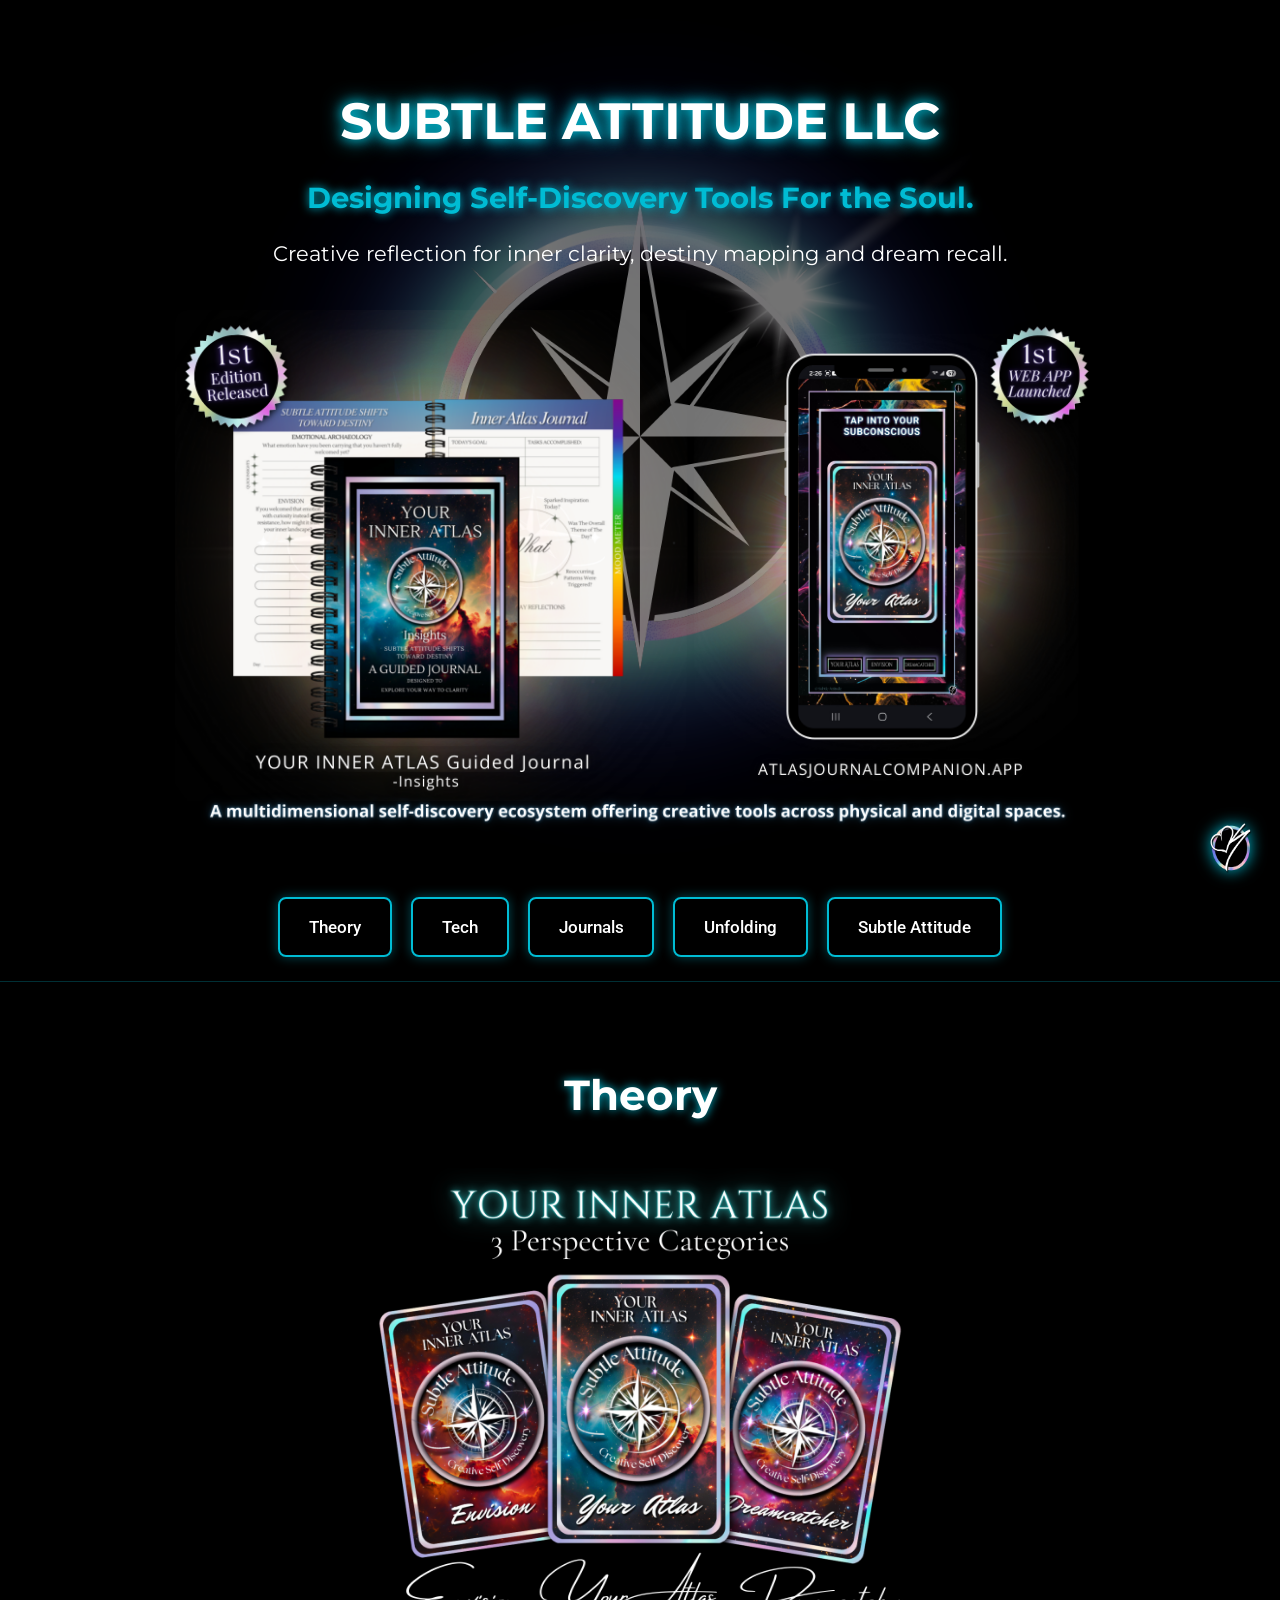
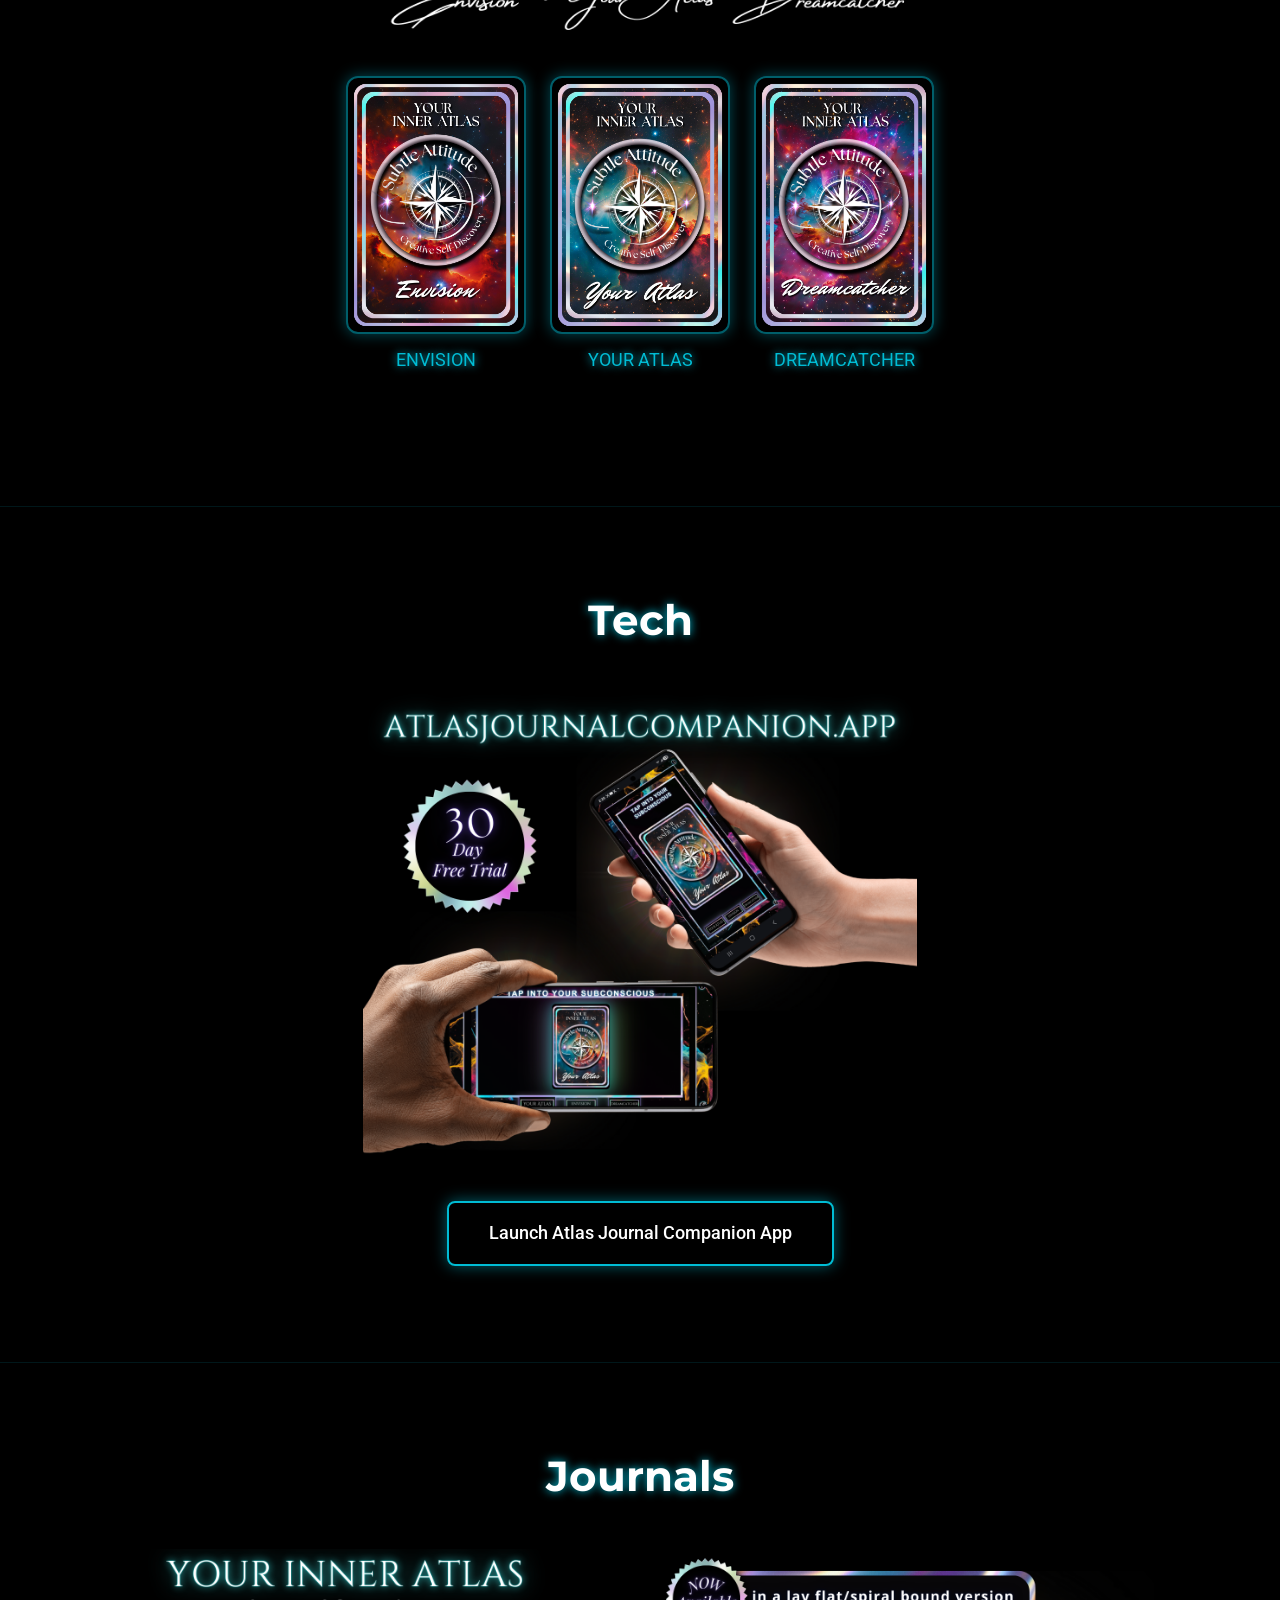
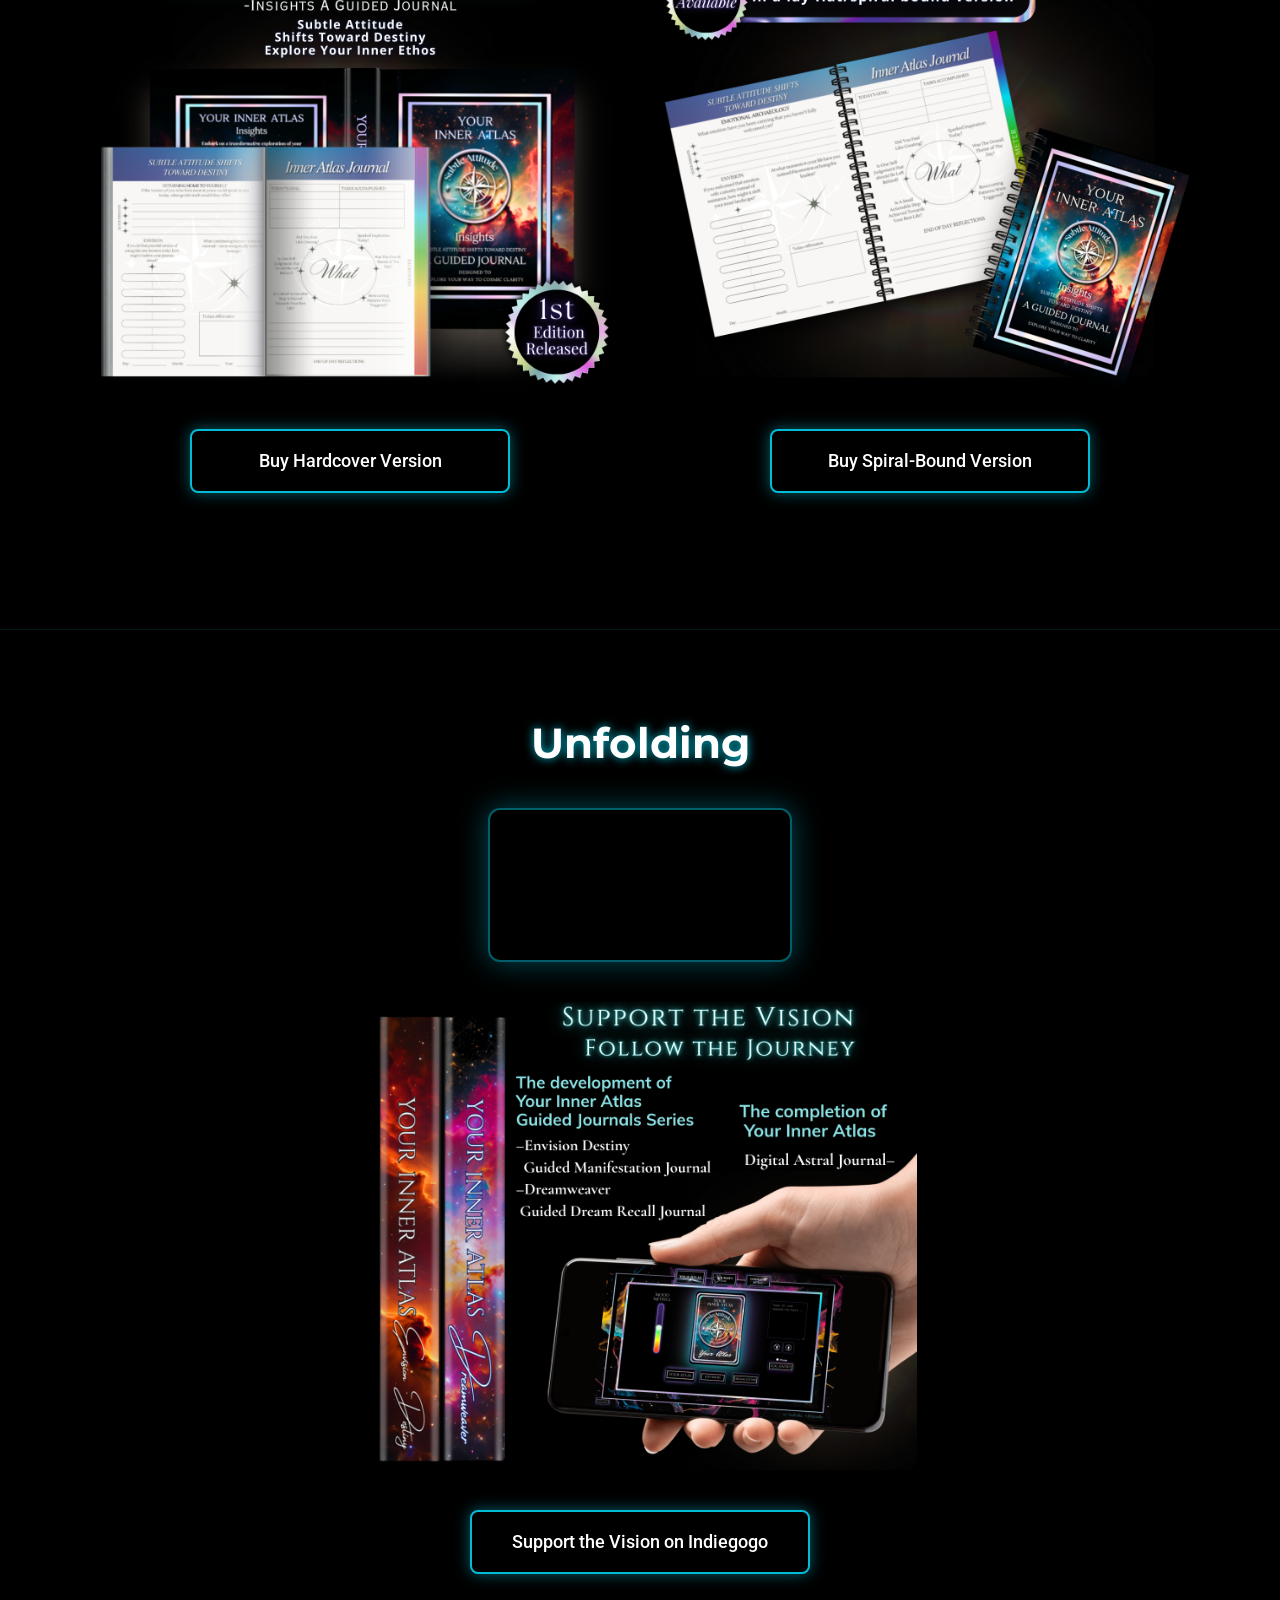
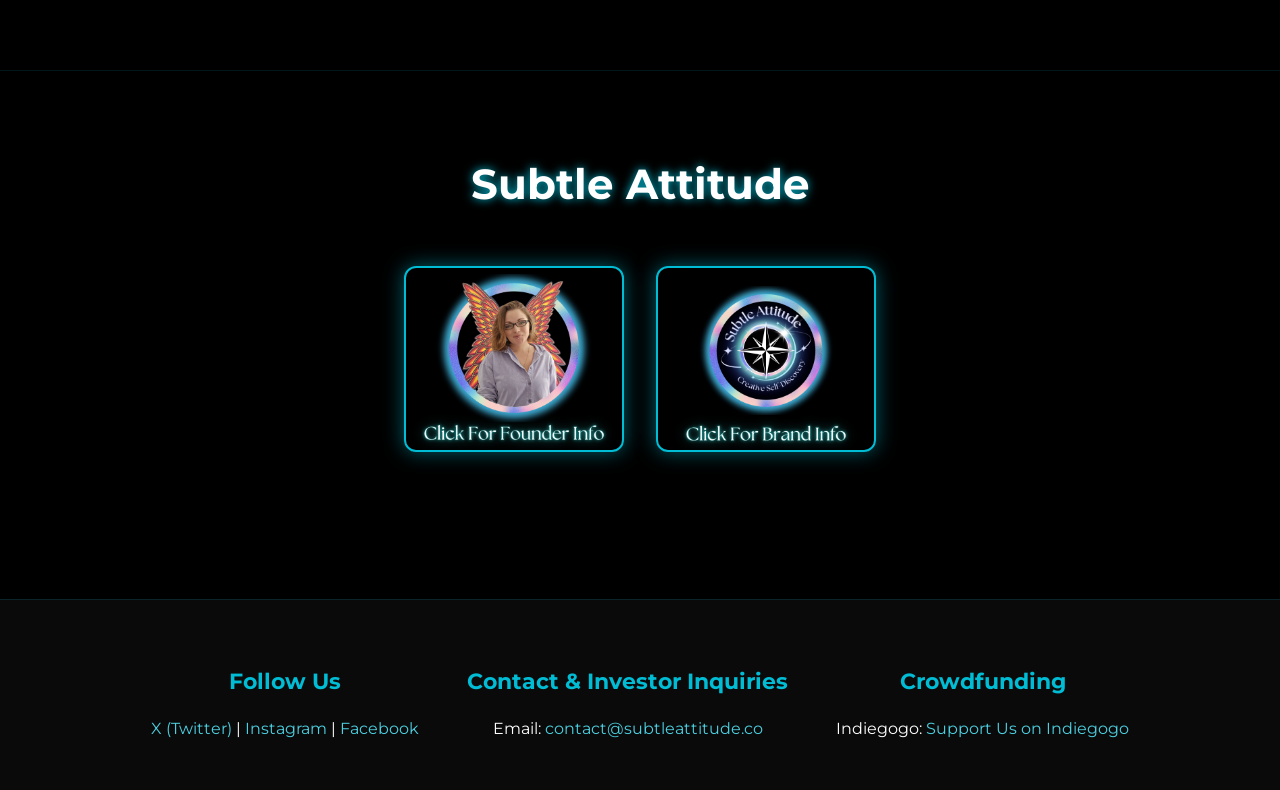
==== index.html @ e9334dbc "minor adjustments" ====
<!DOCTYPE html>
<html lang="en">
<head>
    <meta charset="UTF-8">
    <meta name="viewport" content="width=device-width, initial-scale=1.0">
    <title>Subtle Attitude LLC</title>
    <link rel="stylesheet" href="/styles.css">
    <link rel="icon" href="/images/favicon.png" type="image/png" sizes="32x32">
    <link rel="shortcut icon" href="/images/favicon.png" type="image/png">
    <link href="https://fonts.googleapis.com/css2?family=Montserrat:wght@400;700&family=Roboto:wght@400;500&display=swap" rel="stylesheet">
</head>
<body>

    <!-- Hero Section -->
    <header class="hero">
        <div class="hero-background">
            <img src="/images/1-background-header-logo.png" alt="Subtle Attitude Background Logo" class="background-logo">
        </div>
        <div class="hero-content">
            <h1>SUBTLE ATTITUDE LLC</h1>
            <p class="tagline">Designing Self-Discovery Tools For the Soul.</p>
            <p class="subtext">Creative reflection for inner clarity, destiny mapping and dream recall.</p>
            <img src="/images/1-Subtle-Attitudes-multidimensional-self‑discovery-ecosystem-offering-creative-tools-across-physical-and-digital-spaces.png" 
                 alt="Subtle Attitude Multidimensional Self-Discovery Ecosystem" class="hero-main-image">
        </div>
    </header>

    <!-- Horizontal Navigation Row -->
    <nav class="section-nav">
        <a href="#theory" class="nav-btn">Theory</a>
        <a href="#tech" class="nav-btn">Tech</a>
        <a href="#journals" class="nav-btn">Journals</a>
        <a href="#unfolding" class="nav-btn">Unfolding</a>
        <a href="#subtle-attitude" class="nav-btn">Subtle Attitude</a>
    </nav>

    <!-- Section 1: Theory -->
    <section id="theory" class="section">
        <h2>Theory</h2>
        <img src="/images/2-Three-perspective-categories-your-atlas-envision-dreamcatcher.png" 
             alt="Three Perspective Categories: Your Atlas, Envision, Dreamcatcher" class="section-image">
        <div class="category-buttons">
            <button class="category-btn" data-modal="envision">
                <img src="/images/Envision-Category Theory-Button.png" alt="Envision Category" class="category-thumb">
                <span>ENVISION</span>
            </button>
            <button class="category-btn" data-modal="your-atlas">
                <img src="/images/Your-Atlas-Category Theory-Button-.png" alt="Your Atlas Category" class="category-thumb">
                <span>YOUR ATLAS</span>
            </button>
            <button class="category-btn" data-modal="dreamcatcher">
                <img src="/images/Dreamcatcher-Category Theory-Button-.png" alt="Dreamcatcher Category" class="category-thumb">
                <span>DREAMCATCHER</span>
            </button>
        </div>
    </section>

    <!-- Section 2: Tech -->
    <section id="tech" class="section">
        <h2>Tech</h2>
        <img src="/images/4-atlas-journal-companion-app-30-day-free-trial.png" 
             alt="Atlas Journal Companion App – 30-day free trial" class="section-image">
        <a href="https://atlasjournalcompanion.app" class="section-button" target="_blank">Launch Atlas Journal Companion App</a>
    </section>

    <!-- Section 3: Journals – horizontal layout on desktop -->
    <section id="journals" class="section">
        <h2>Journals</h2>
        <div class="journals-grid">
            <div class="journal-item">
                <img src="/images/5-Your-Inner-Atlas-Insights-Guided-Journal.png" 
                     alt="Your Inner Atlas Insights Guided Journal" class="section-image">
                <a href="https://www.lulu.com/shop/kristin-sundance-borst/your-inner-atlas-guided-journal-insights/hardcover/product-gjp5kdj.html?q=Your+Inner+Atlas+-Insights" 
                   class="section-button" target="_blank">Buy Hardcover Version</a>
            </div>
            <div class="journal-item">
                <img src="/images/6-Your-Inner-Atlas-Insights-Guided-Journal-Spiral-Bound-Version.png" 
                     alt="Your Inner Atlas Insights Guided Journal – Spiral Bound Version" class="section-image">
                <a href="https://www.lulu.com/shop/kristin-sundance-borst/your-inner-atlas-guided-journal-insights/paperback/product-e762g2g.html?q=Your+Inner+Atlas+-Insights" 
                   class="section-button" target="_blank">Buy Spiral-Bound Version</a>
            </div>
        </div>
    </section>

    <!-- Section 4: Unfolding -->
    <section id="unfolding" class="section">
        <h2>Unfolding</h2>
        <div class="video-wrapper">
            <video id="unfolding-video" autoplay muted loop playsinline class="section-video">
                <source src="/images/9-On-The-Horizon-for-Subtle-Attitude-and-Your-Inner-Atlas-self-discovery-tools.mp4" type="video/mp4">
                Your browser does not support the video tag.
            </video>
            <button class="fullscreen-btn" aria-label="Watch video in fullscreen">Watch Fullscreen →</button>
        </div>
        <img src="/images/Support-the-vision-on-indiegogo.png" 
             alt="Support the vision on Indiegogo" class="section-image support-image">
        <a href="https://www.indiegogo.com/en/projects/krissy/subtle_attitude" 
           class="section-button" target="_blank">Support the Vision on Indiegogo</a>
    </section>

    <!-- Section 5: Subtle Attitude -->
    <section id="subtle-attitude" class="section">
        <h2>Subtle Attitude</h2>
        <div class="brand-buttons">
            <button class="brand-btn" data-modal="founder">
                <img src="/images/Click-for-founder-info-button.png" alt="Click for Founder Info" class="brand-thumb">
            </button>
            <button class="brand-btn" data-modal="brand">
                <img src="/images/Click For Brand Info Button.png" alt="Click for Brand Info" class="brand-thumb">
            </button>
        </div>
    </section>

    <!-- Footer -->
    <footer class="footer">
        <div class="footer-content">
            <div class="social-links">
                <h3>Follow Us</h3>
                <a href="https://x.com/SbtleAttitudeCO">X (Twitter)</a> | 
                <a href="https://www.instagram.com/subtleattitude.co/">Instagram</a> | 
                <a href="https://www.facebook.com/subtleattitude.co">Facebook</a>
            </div>
            <div class="contact">
                <h3>Contact & Investor Inquiries</h3>
                <p>Email: <a href="mailto:contact@subtleattitude.co">contact@subtleattitude.co</a></p>
            </div>
            <div class="crowdfunding">
                <h3>Crowdfunding</h3>
                <p>Indiegogo: <a href="https://www.indiegogo.com/en/projects/krissy/subtle_attitude" target="_blank">Support Us on Indiegogo</a></p>
            </div>
        </div>
    </footer>

    <!-- Artist Signature Button -->
    <button id="artist-signature-btn" class="info-btn" aria-label="Open artist memo">
        <img src="/images/artist-signature-button.png" alt="Artist Memo" />
    </button>

    <script src="/script.js"></script>
</body>
</html>
---- styles.css ----
/* Reset & Base */
* {
    margin: 0;
    padding: 0;
    box-sizing: border-box;
}

body {
    font-family: 'Montserrat', sans-serif;
    background-color: #000;
    color: #fff;
    line-height: 1.6;
}

/* Hero */
.hero {
    position: relative;
    text-align: center;
    padding: 80px 20px 40px;
    min-height: 80vh;
    overflow: hidden;
}

.hero-background {
    position: absolute;
    inset: 0;
    z-index: 1;
    pointer-events: none;
}

.background-logo {
    width: 100%;
    height: 100%;
    object-fit: contain;
    opacity: 0.45;
}

.hero-content {
    position: relative;
    z-index: 2;
}

.hero h1 {
    font-size: 3.2rem;
    font-weight: 700;
    margin-bottom: 0.8rem;
    text-shadow: 0 0 12px #00bcd4, 0 0 20px #00bcd4;
}

.tagline {
    font-size: 1.8rem;
    font-weight: 700;
    color: #00bcd4;
    margin-bottom: 1rem;
    text-shadow: 0 0 10px #00bcd4;
}

.subtext {
    font-size: 1.3rem;
    max-width: 800px;
    margin: 0 auto 2.5rem;
}

.hero-main-image {
    max-width: 75%;
    height: auto;
    display: block;
    margin: 2rem auto 0;
    border-radius: 12px;
}

/* Navigation Row */
.section-nav {
    display: flex;
    justify-content: center;
    flex-wrap: wrap;
    gap: 1.2rem;
    padding: 1.5rem 1rem;
    background: rgba(0, 0, 0, 0.8);
    border-bottom: 1px solid rgba(0, 188, 212, 0.25);
    position: sticky;
    top: 0;
    z-index: 50;
}

.nav-btn {
    padding: 0.9rem 1.8rem;
    background: rgba(0, 0, 0, 0.6);
    color: #fff;
    font-family: 'Roboto', sans-serif;
    font-size: 1.05rem;
    font-weight: 500;
    text-decoration: none;
    border: 2px solid #00bcd4;
    border-radius: 8px;
    box-shadow: 0 0 12px rgba(0, 188, 212, 0.4);
    transition: all 0.3s ease;
}

.nav-btn:hover {
    background: rgba(0, 188, 212, 0.15);
    box-shadow: 0 0 25px rgba(0, 188, 212, 0.7);
    transform: translateY(-2px);
}

/* Sections */
.section {
    padding: 5rem 1.5rem 6rem;
    text-align: center;
    background: #000;
}

.section + .section {
    border-top: 1px solid rgba(0, 188, 212, 0.12);
}

.section h2 {
    font-size: 2.6rem;
    font-weight: 700;
    margin-bottom: 2rem;
    text-shadow: 0 0 10px #00bcd4;
}

/* Section images: 45% on desktop, full width on mobile */
.section-image,
.support-image {
    max-width: 45%;
    width: 100%;
    height: auto;
    display: block;
    margin: 2.5rem auto;
    border-radius: 12px;
    box-shadow: 0 8px 32px rgba(0,0,0,0.7);
}

/* Video */
.section-video {
    max-width: 85%;
    height: auto;
    display: block;
    margin: 2rem auto;
    border-radius: 12px;
    border: 2px solid rgba(0, 188, 212, 0.5);
    box-shadow: 0 0 30px rgba(0, 188, 212, 0.4);
}

/* Video Wrapper + Fullscreen Button */
.video-wrapper {
    position: relative;
    max-width: 100%;
    margin: 2rem auto;
}

.fullscreen-btn {
    display: none;
    position: absolute;
    bottom: 1rem;
    left: 50%;
    transform: translateX(-50%);
    padding: 0.8rem 1.6rem;
    background: rgba(0, 0, 0, 0.7);
    color: #00bcd4;
    border: 2px solid #00bcd4;
    border-radius: 8px;
    font-family: 'Roboto', sans-serif;
    font-size: 1rem;
    font-weight: 500;
    cursor: pointer;
    box-shadow: 0 0 15px rgba(0, 188, 212, 0.5);
    transition: all 0.3s ease;
    z-index: 10;
}

.fullscreen-btn:hover {
    background: rgba(0, 188, 212, 0.2);
    box-shadow: 0 0 25px rgba(0, 188, 212, 0.8);
}

/* Category Buttons in Theory */
.category-buttons {
    display: flex;
    flex-wrap: wrap;
    justify-content: center;
    gap: 1.5rem;
    margin: 2.5rem 0;
}

.category-btn {
    background: none;
    border: none;
    cursor: pointer;
    text-align: center;
    transition: transform 0.3s ease;
    max-width: 220px;
}

.category-btn:hover {
    transform: scale(1.08);
}

.category-thumb {
    width: 100%;
    max-width: 180px;
    height: auto;
    background: transparent;
    border-radius: 12px;
    border: 2px solid rgba(0, 188, 212, 0.5);
    box-shadow: 0 0 15px rgba(0, 188, 212, 0.4);
    transition: all 0.3s ease;
}

.category-btn span {
    display: block;
    margin-top: 0.8rem;
    font-family: 'Roboto', sans-serif;
    font-size: 1.1rem;
    color: #00bcd4;
    text-shadow: 0 0 8px #00bcd4;
}

/* Brand Buttons in Subtle Attitude */
.brand-buttons {
    display: flex;
    flex-wrap: wrap;
    justify-content: center;
    gap: 2rem;
    margin: 3rem 0;
}

.brand-btn {
    background: none;
    border: none;
    cursor: pointer;
    transition: transform 0.3s ease;
    max-width: 280px;
}

.brand-btn:hover {
    transform: scale(1.06);
}

.brand-thumb {
    width: 100%;
    max-width: 220px;
    height: auto;
    background: transparent;
    border-radius: 12px;
    border: 2px solid #00bcd4;
    box-shadow: 0 0 20px rgba(0, 188, 212, 0.5);
}

/* Journals Grid – horizontal on desktop, stacked on mobile */
.journals-grid {
    display: flex;
    flex-wrap: wrap;
    justify-content: center;
    gap: 2.5rem;
    margin: 2.5rem auto;
    max-width: 1200px;
}

.journal-item {
    display: flex;
    flex-direction: column;
    align-items: center;
    flex: 1;
    min-width: 300px;
    max-width: 45%;
}

.journal-item .section-image {
    max-width: 100%;
    height: auto;
    margin: 0 0 1.5rem 0;
}

.journal-item .section-button {
    margin: 0;
    width: 100%;
    max-width: 320px;
}

/* Section Buttons */
.section-button {
    display: inline-block;
    padding: 1rem 2.5rem;
    background: rgba(0, 0, 0, 0.7);
    color: #fff;
    font-family: 'Roboto', sans-serif;
    font-size: 1.1rem;
    font-weight: 500;
    text-decoration: none;
    border: 2px solid #00bcd4;
    border-radius: 8px;
    box-shadow: 0 0 15px rgba(0, 188, 212, 0.5);
    transition: all 0.3s ease;
}

.section-button:hover {
    background: rgba(0, 188, 212, 0.18);
    box-shadow: 0 0 30px rgba(0, 188, 212, 0.8);
    transform: translateY(-3px);
}

/* Modal Styling */
.info-modal,
.category-modal,
.brand-modal {
    position: fixed;
    inset: 0;
    background: rgba(0, 0, 0, 0.85);
    display: flex;
    justify-content: center;
    align-items: center;
    z-index: 9999 !important;
    visibility: visible;
    opacity: 1;
}

.modal-content {
    background: linear-gradient(135deg, rgba(0, 0, 0, 0.92), rgba(5, 25, 35, 0.92));
    color: #ffffff;
    padding: 2.5rem;
    border-radius: 16px;
    border: 2px solid #00bcd4;
    box-shadow: 0 0 40px rgba(0, 188, 212, 0.7), inset 0 0 25px rgba(0, 188, 212, 0.25);
    max-width: 90%;
    max-height: 85vh;
    overflow-y: auto;
    text-align: center;
    font-family: 'Montserrat', sans-serif;
    animation: holographic-glow 10s infinite alternate;
}

.modal-content h2 {
    font-size: 2.2rem;
    margin-bottom: 1.5rem;
    color: #00bcd4;
    text-shadow: 0 0 15px #00bcd4;
}

.modal-content p {
    font-size: 1.15rem;
    line-height: 1.7;
    margin: 1.2rem 0;
    text-shadow: 0 0 6px rgba(0, 188, 212, 0.4);
}

.modal-content ul {
    list-style: none;
    padding: 0;
    margin: 1.5rem 0;
    text-align: left;
    max-width: 600px;
    margin-left: auto;
    margin-right: auto;
}

.modal-content li {
    margin: 0.8rem 0;
    font-size: 1.1rem;
}

.modal-content strong {
    color: #4dd0e1;
}

.close-modal-btn {
    margin-top: 2rem;
    padding: 0.9rem 2.2rem;
    background: rgba(0, 0, 0, 0.7);
    color: #fff;
    border: 2px solid #00bcd4;
    border-radius: 8px;
    font-family: 'Roboto', sans-serif;
    font-size: 1.1rem;
    cursor: pointer;
    box-shadow: 0 0 15px rgba(0, 188, 212, 0.5);
    transition: all 0.3s ease;
}

.close-modal-btn:hover {
    background: rgba(0, 188, 212, 0.2);
    box-shadow: 0 0 30px rgba(0, 188, 212, 0.8);
    transform: translateY(-2px);
}

/* Holographic glow animation */
@keyframes holographic-glow {
    0%   { box-shadow: 0 0 20px rgba(0, 188, 212, 0.4); }
    50%  { box-shadow: 0 0 45px rgba(77, 208, 225, 0.7); }
    100% { box-shadow: 0 0 20px rgba(0, 188, 212, 0.4); }
}

/* Footer */
.footer {
    background: #0a0a0a;
    padding: 4rem 1.5rem 3rem;
    text-align: center;
    border-top: 1px solid rgba(0, 188, 212, 0.15);
}

.footer-content {
    display: flex;
    flex-wrap: wrap;
    justify-content: center;
    gap: 3rem;
    max-width: 1200px;
    margin: 0 auto;
}

.footer-content h3 {
    font-size: 1.4rem;
    margin-bottom: 1rem;
    color: #00bcd4;
}

.footer-content a {
    color: #4dd0e1;
    text-decoration: none;
}

.footer-content a:hover {
    text-decoration: underline;
}

/* Artist Signature Button */
.info-btn {
    position: fixed;
    bottom: 1.5rem;
    right: 1.5rem;
    background: none;
    border: none;
    cursor: pointer;
    z-index: 100;
}

.info-btn img {
    width: 50px;
    height: 50px;
    filter: drop-shadow(0 0 8px #00bcd4);
    transition: filter 0.3s;
}

.info-btn:hover img {
    filter: drop-shadow(0 0 15px #00bcd4);
}

/* Responsive */
@media (max-width: 768px) {
    .hero { padding: 60px 15px 40px; }
    .hero h1 { font-size: 2.4rem; }
    .tagline { font-size: 1.5rem; }
    .subtext { font-size: 1.1rem; }
    .hero-main-image { max-width: 95%; }

    .section-nav {
        gap: 0.8rem;
        padding: 1rem 0.8rem;
        flex-wrap: wrap;
    }
    .nav-btn {
        padding: 0.8rem 1.4rem;
        font-size: 0.95rem;
    }

    .section {
        padding: 4rem 1rem 5rem;
    }
    .section h2 { font-size: 2.2rem; }

    .section-image,
    .support-image {
        max-width: 100%;
    }

    .video-wrapper {
        margin: 1.5rem auto;
    }

    .fullscreen-btn {
        display: block;
    }

    .category-buttons {
        flex-direction: row;
        gap: 1rem;
        flex-wrap: wrap;
    }
    .category-btn {
        max-width: 120px;
    }
    .category-thumb {
        max-width: 120px;
    }

    .brand-buttons {
        flex-direction: row;
        gap: 1.5rem;
    }
    .brand-thumb {
        max-width: 180px;
    }

    .journals-grid {
        flex-direction: column;
        gap: 3.5rem;
        align-items: center;
    }

    .journal-item {
        max-width: 90%;
        min-width: unset;
    }

    .journal-item .section-button {
        width: 100%;
        max-width: none;
    }

    .modal-content {
        padding: 1.8rem;
        font-size: 1rem;
    }

    .section-button {
        padding: 0.9rem 2rem;
        font-size: 1rem;
        width: 100%;
        max-width: 320px;
    }
}
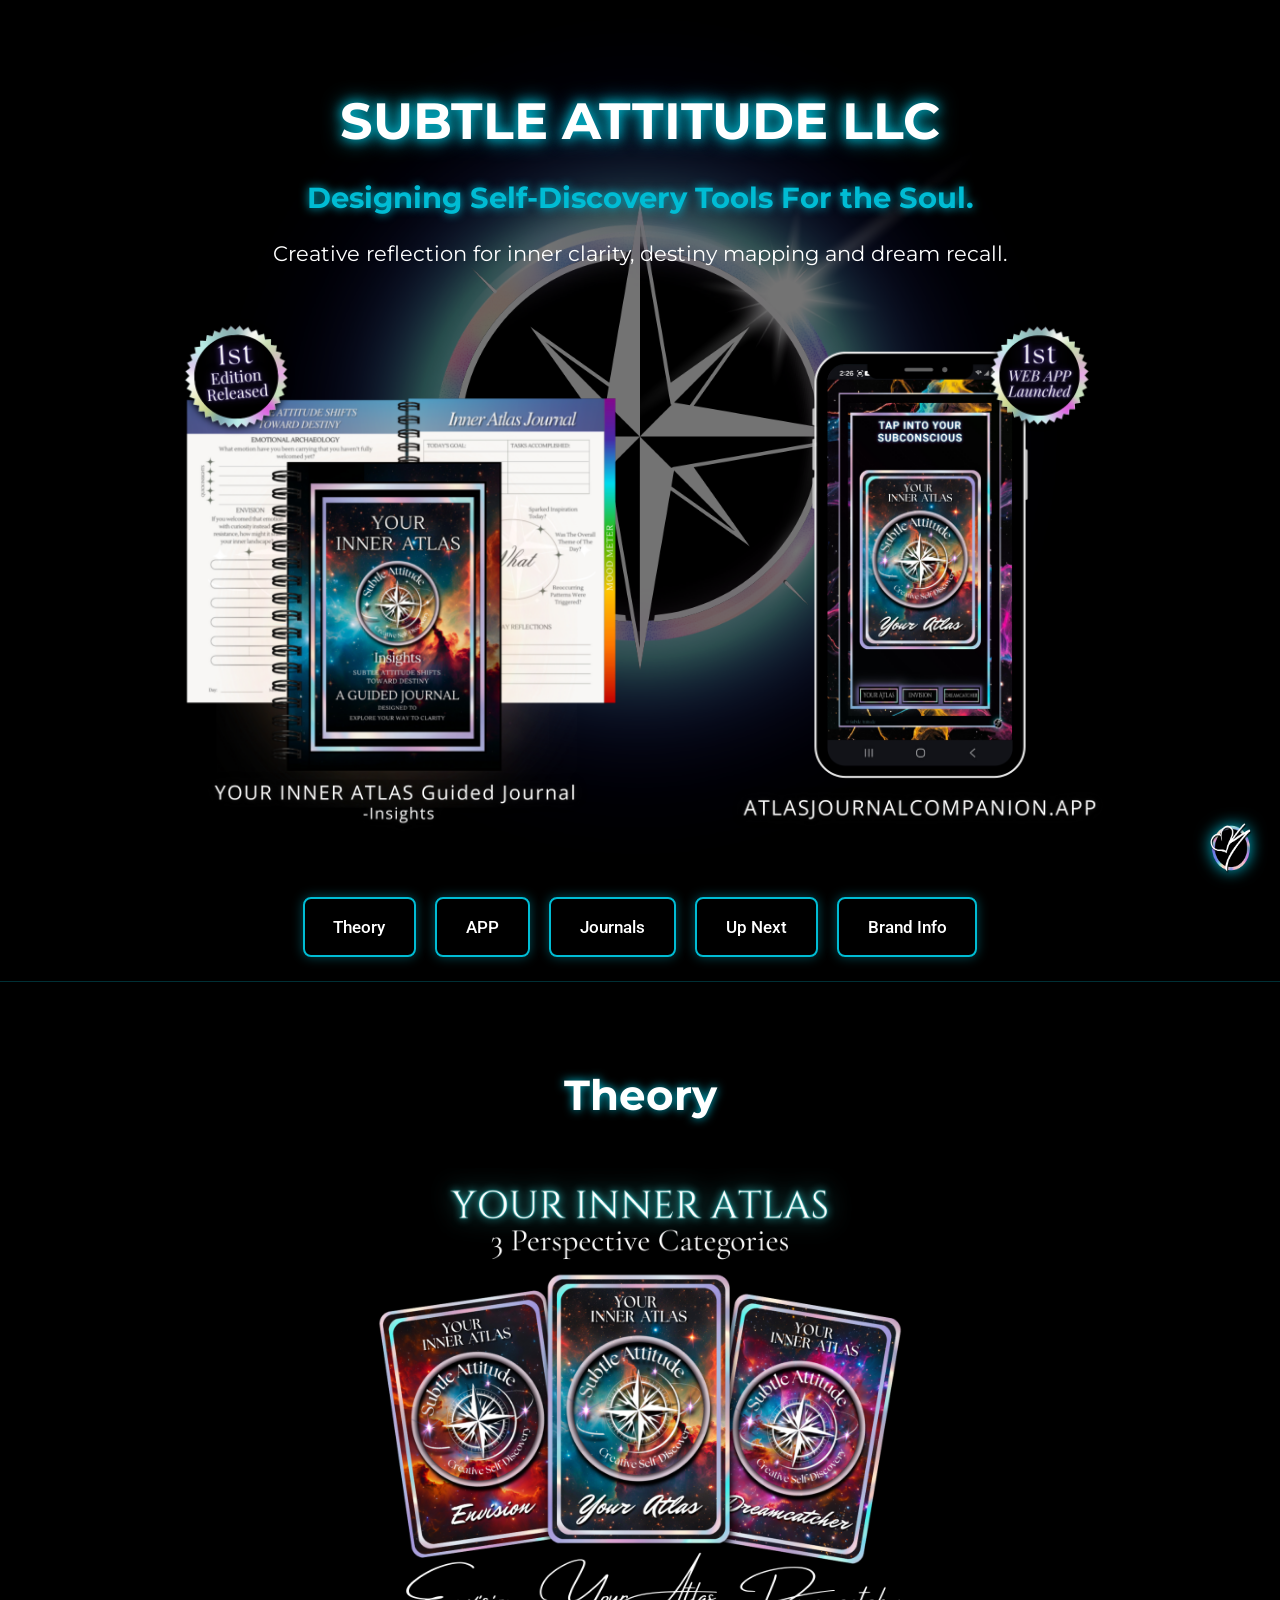
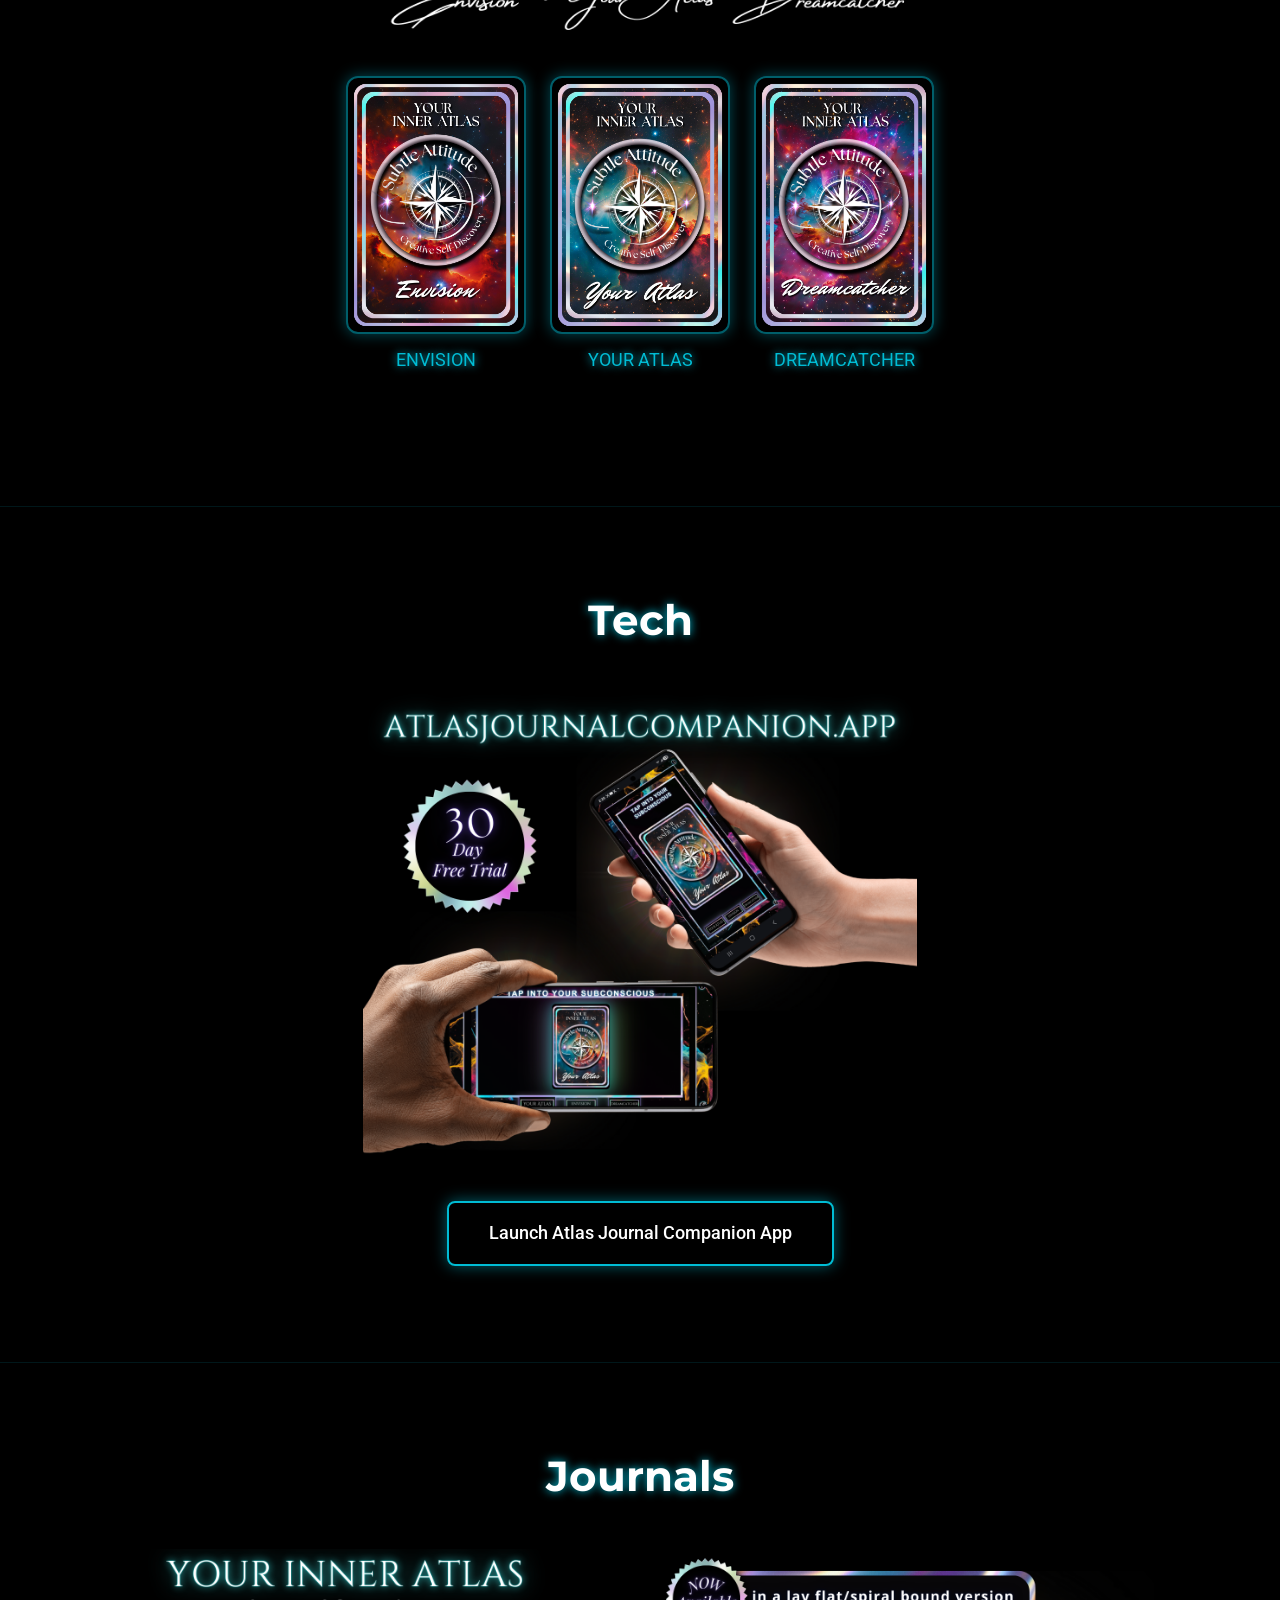
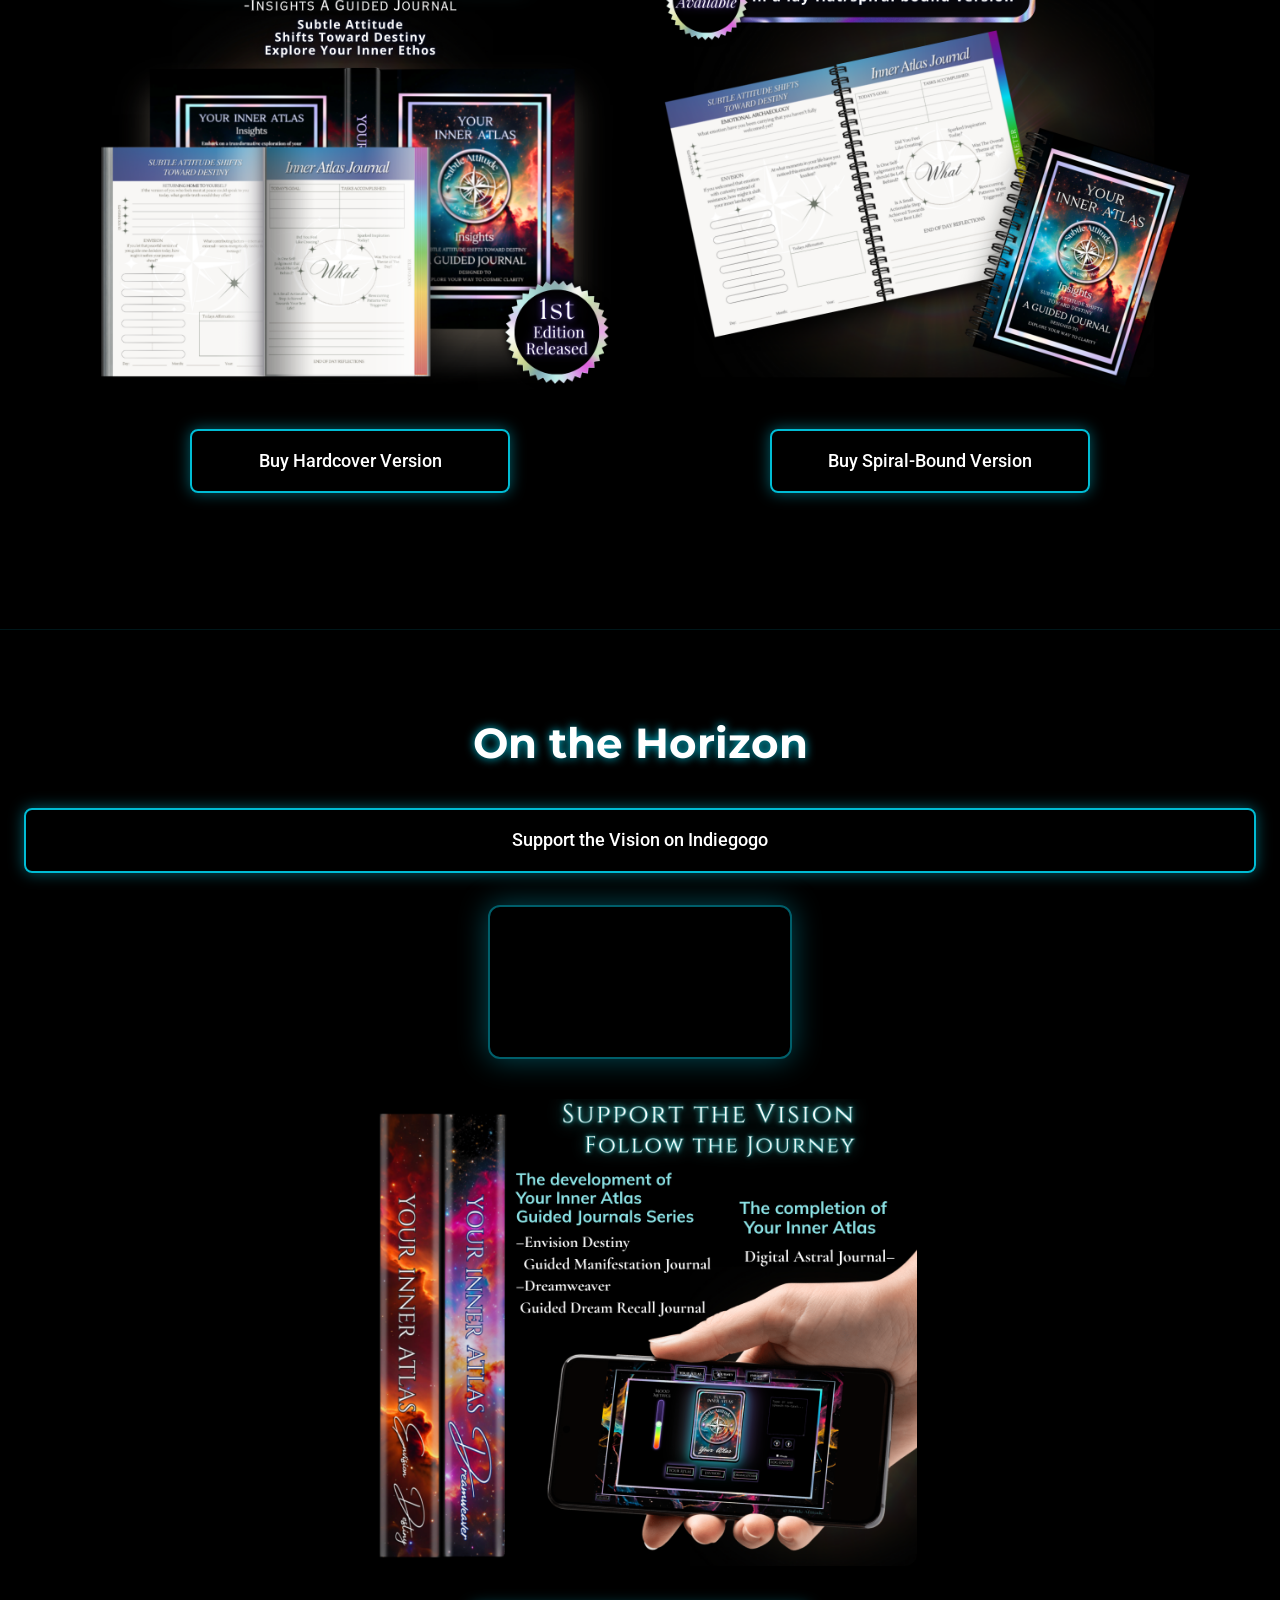
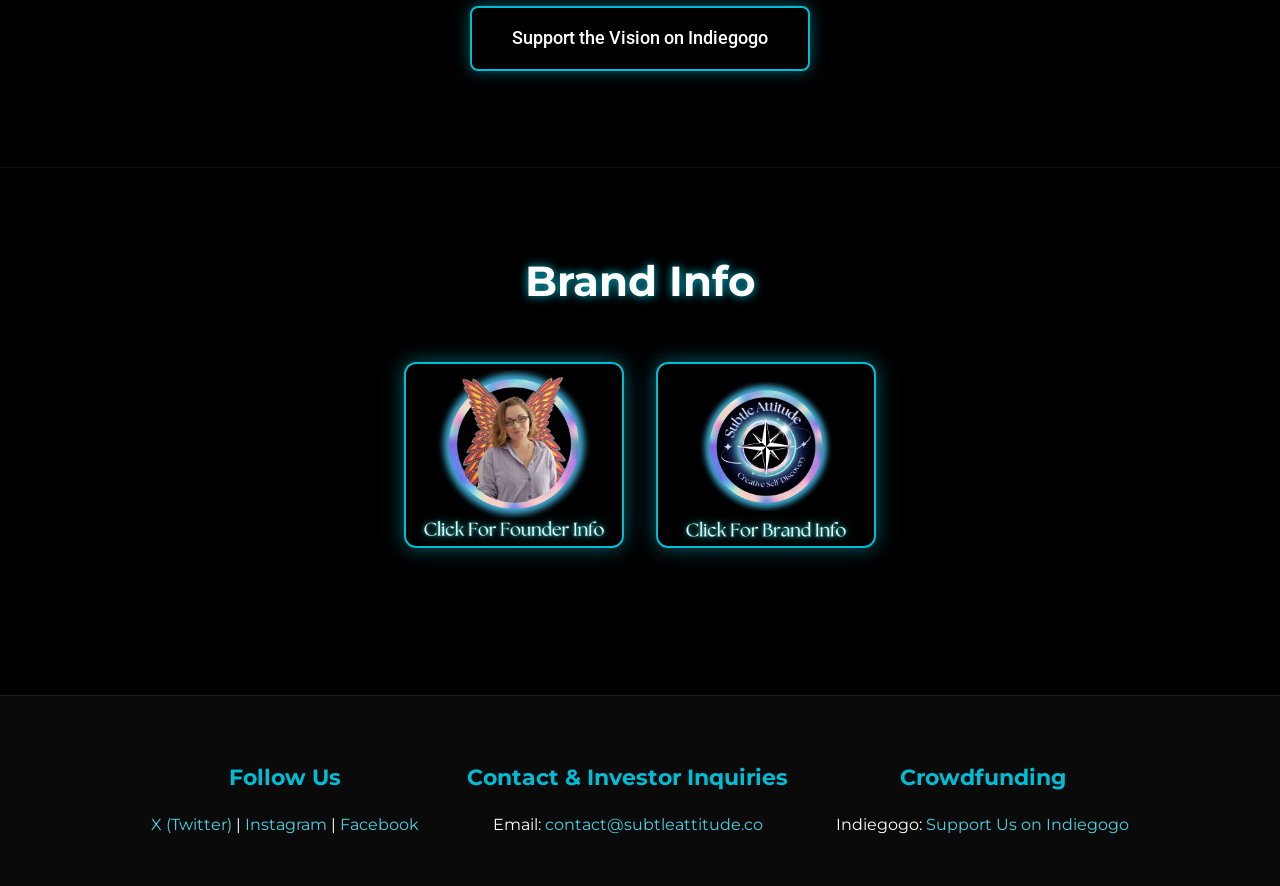
==== commit 5f47696a: "Rename nav buttons (Tech→APP, Unfolding→Up Next, Subtle Attitude→Brand Info); update Up Next section" ====
--- a/index.html
+++ b/index.html
@@ -25,13 +25,13 @@
         </div>
     </header>
 
-    <!-- Horizontal Navigation Row -->
+    <!-- Horizontal Navigation Row – updated button labels -->
     <nav class="section-nav">
         <a href="#theory" class="nav-btn">Theory</a>
-        <a href="#tech" class="nav-btn">Tech</a>
+        <a href="#tech" class="nav-btn">APP</a>
         <a href="#journals" class="nav-btn">Journals</a>
-        <a href="#unfolding" class="nav-btn">Unfolding</a>
-        <a href="#subtle-attitude" class="nav-btn">Subtle Attitude</a>
+        <a href="#unfolding" class="nav-btn">Up Next</a>
+        <a href="#subtle-attitude" class="nav-btn">Brand Info</a>
     </nav>
 
     <!-- Section 1: Theory -->
@@ -55,7 +55,7 @@
         </div>
     </section>
 
-    <!-- Section 2: Tech -->
+    <!-- Section 2: Tech / APP -->
     <section id="tech" class="section">
         <h2>Tech</h2>
         <img src="/images/4-atlas-journal-companion-app-30-day-free-trial.png" 
@@ -63,7 +63,7 @@
         <a href="https://atlasjournalcompanion.app" class="section-button" target="_blank">Launch Atlas Journal Companion App</a>
     </section>
 
-    <!-- Section 3: Journals – horizontal layout on desktop -->
+    <!-- Section 3: Journals -->
     <section id="journals" class="section">
         <h2>Journals</h2>
         <div class="journals-grid">
@@ -82,9 +82,13 @@
         </div>
     </section>
 
-    <!-- Section 4: Unfolding -->
+    <!-- Section 4: Up Next / On the Horizon -->
     <section id="unfolding" class="section">
-        <h2>Unfolding</h2>
+        <h2>On the Horizon</h2>
+        <a href="https://www.indiegogo.com/en/projects/krissy/subtle_attitude" 
+           class="section-button" target="_blank" style="margin: 0 auto 2rem; display: block;">
+            Support the Vision on Indiegogo
+        </a>
         <div class="video-wrapper">
             <video id="unfolding-video" autoplay muted loop playsinline class="section-video">
                 <source src="/images/9-On-The-Horizon-for-Subtle-Attitude-and-Your-Inner-Atlas-self-discovery-tools.mp4" type="video/mp4">
@@ -98,9 +102,9 @@
            class="section-button" target="_blank">Support the Vision on Indiegogo</a>
     </section>
 
-    <!-- Section 5: Subtle Attitude -->
+    <!-- Section 5: Brand Info -->
     <section id="subtle-attitude" class="section">
-        <h2>Subtle Attitude</h2>
+        <h2>Brand Info</h2>
         <div class="brand-buttons">
             <button class="brand-btn" data-modal="founder">
                 <img src="/images/Click-for-founder-info-button.png" alt="Click for Founder Info" class="brand-thumb">
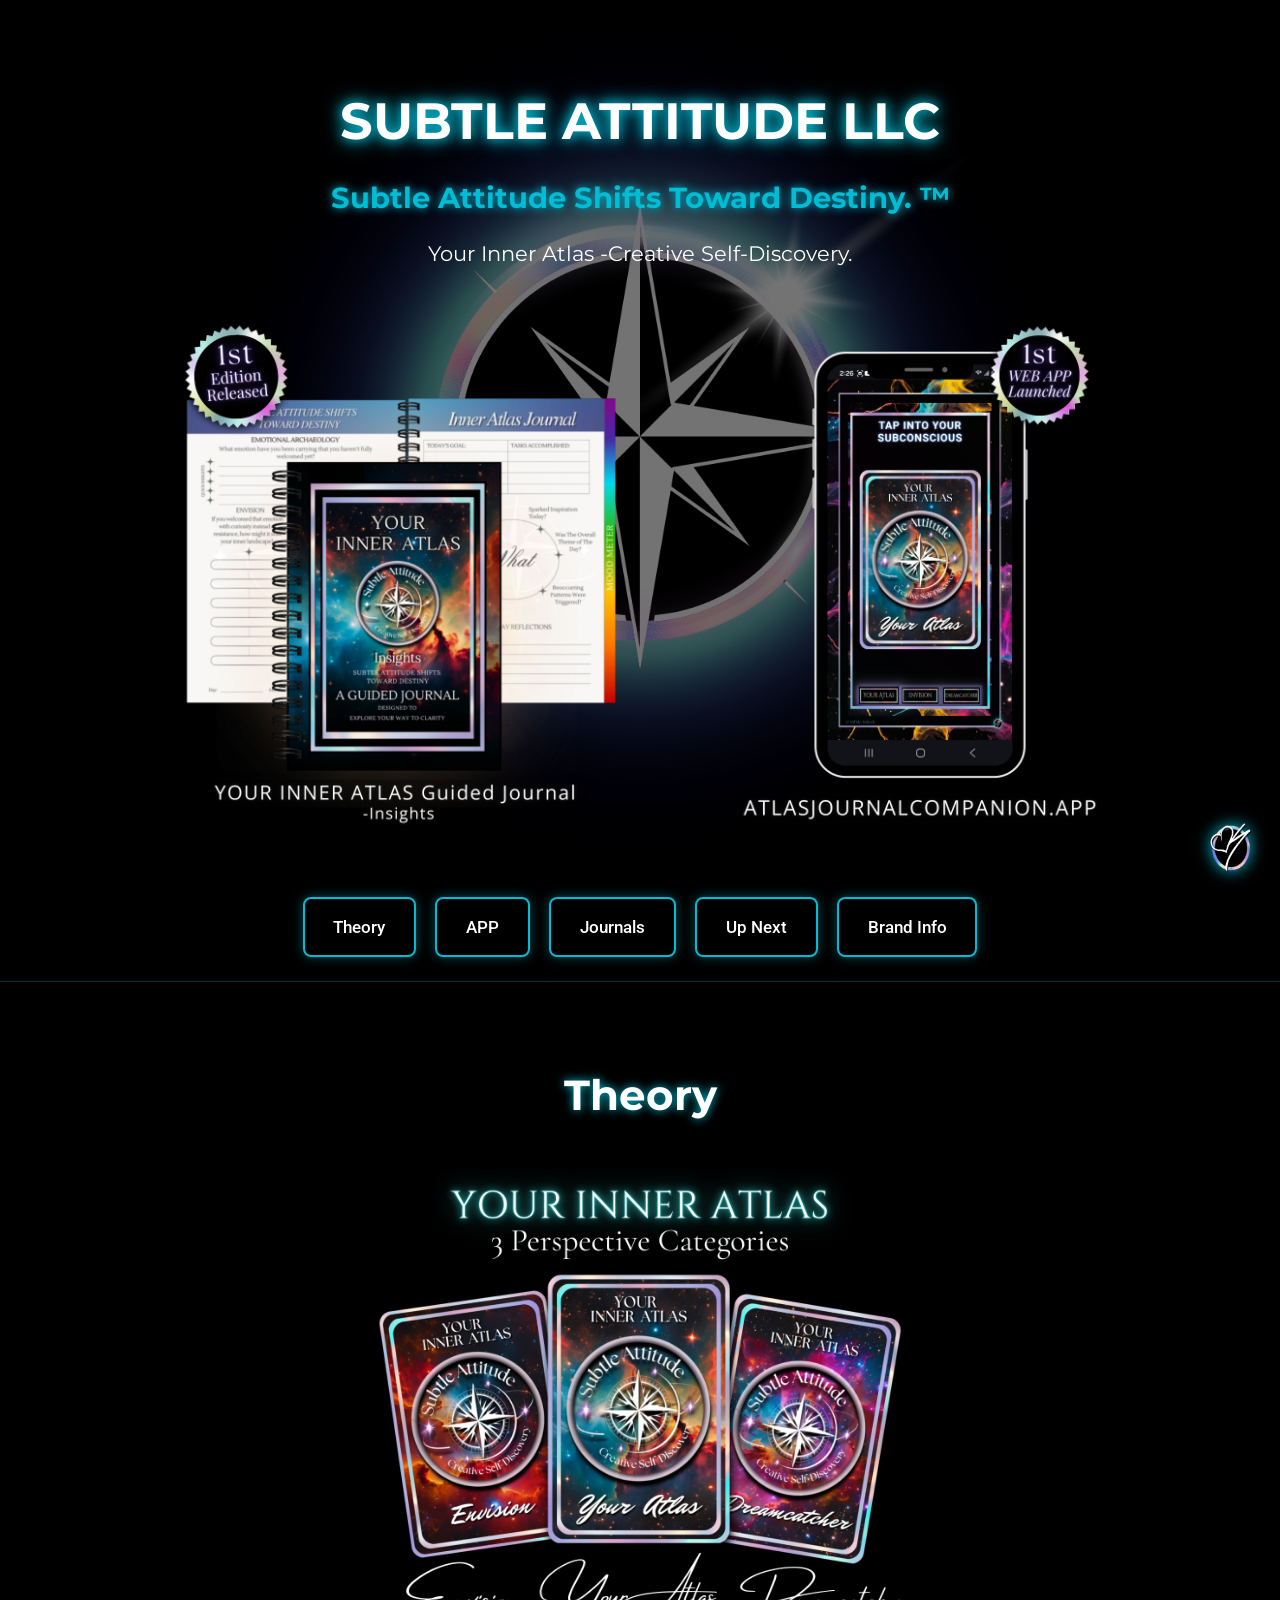
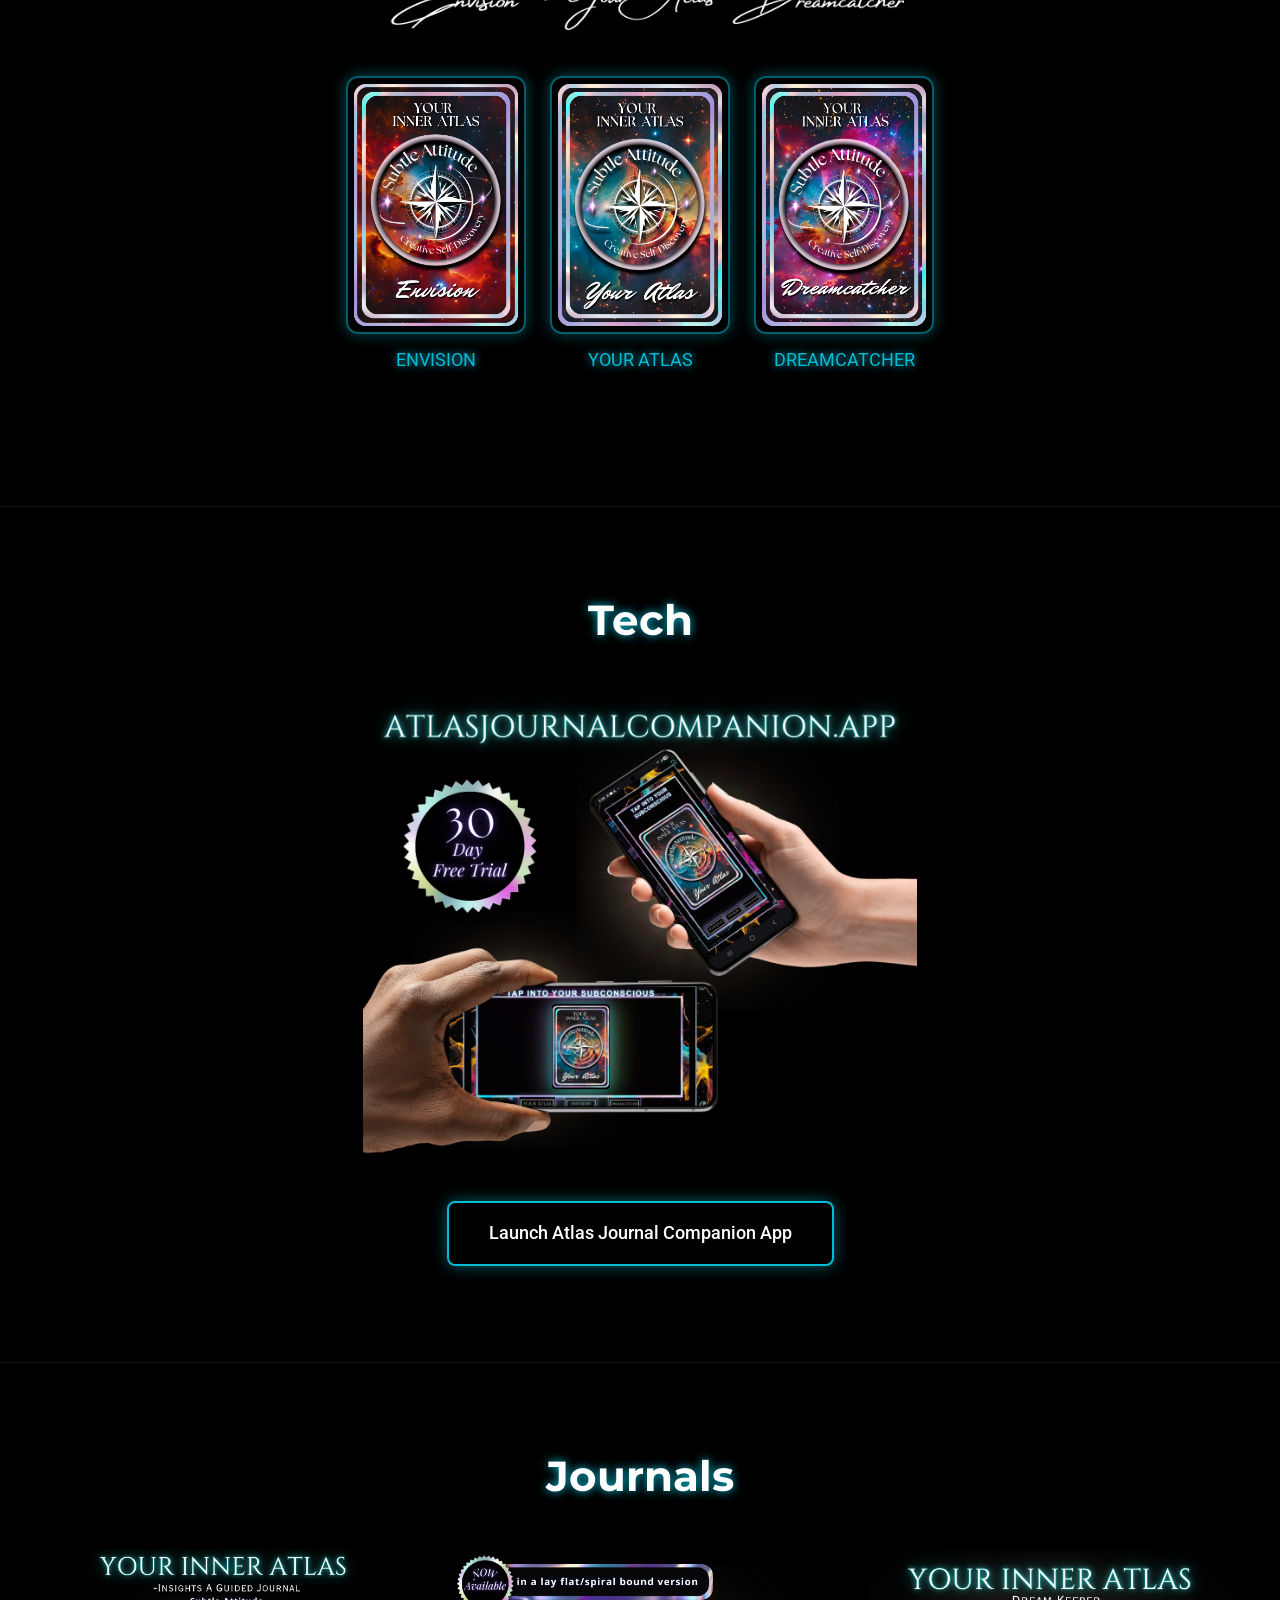
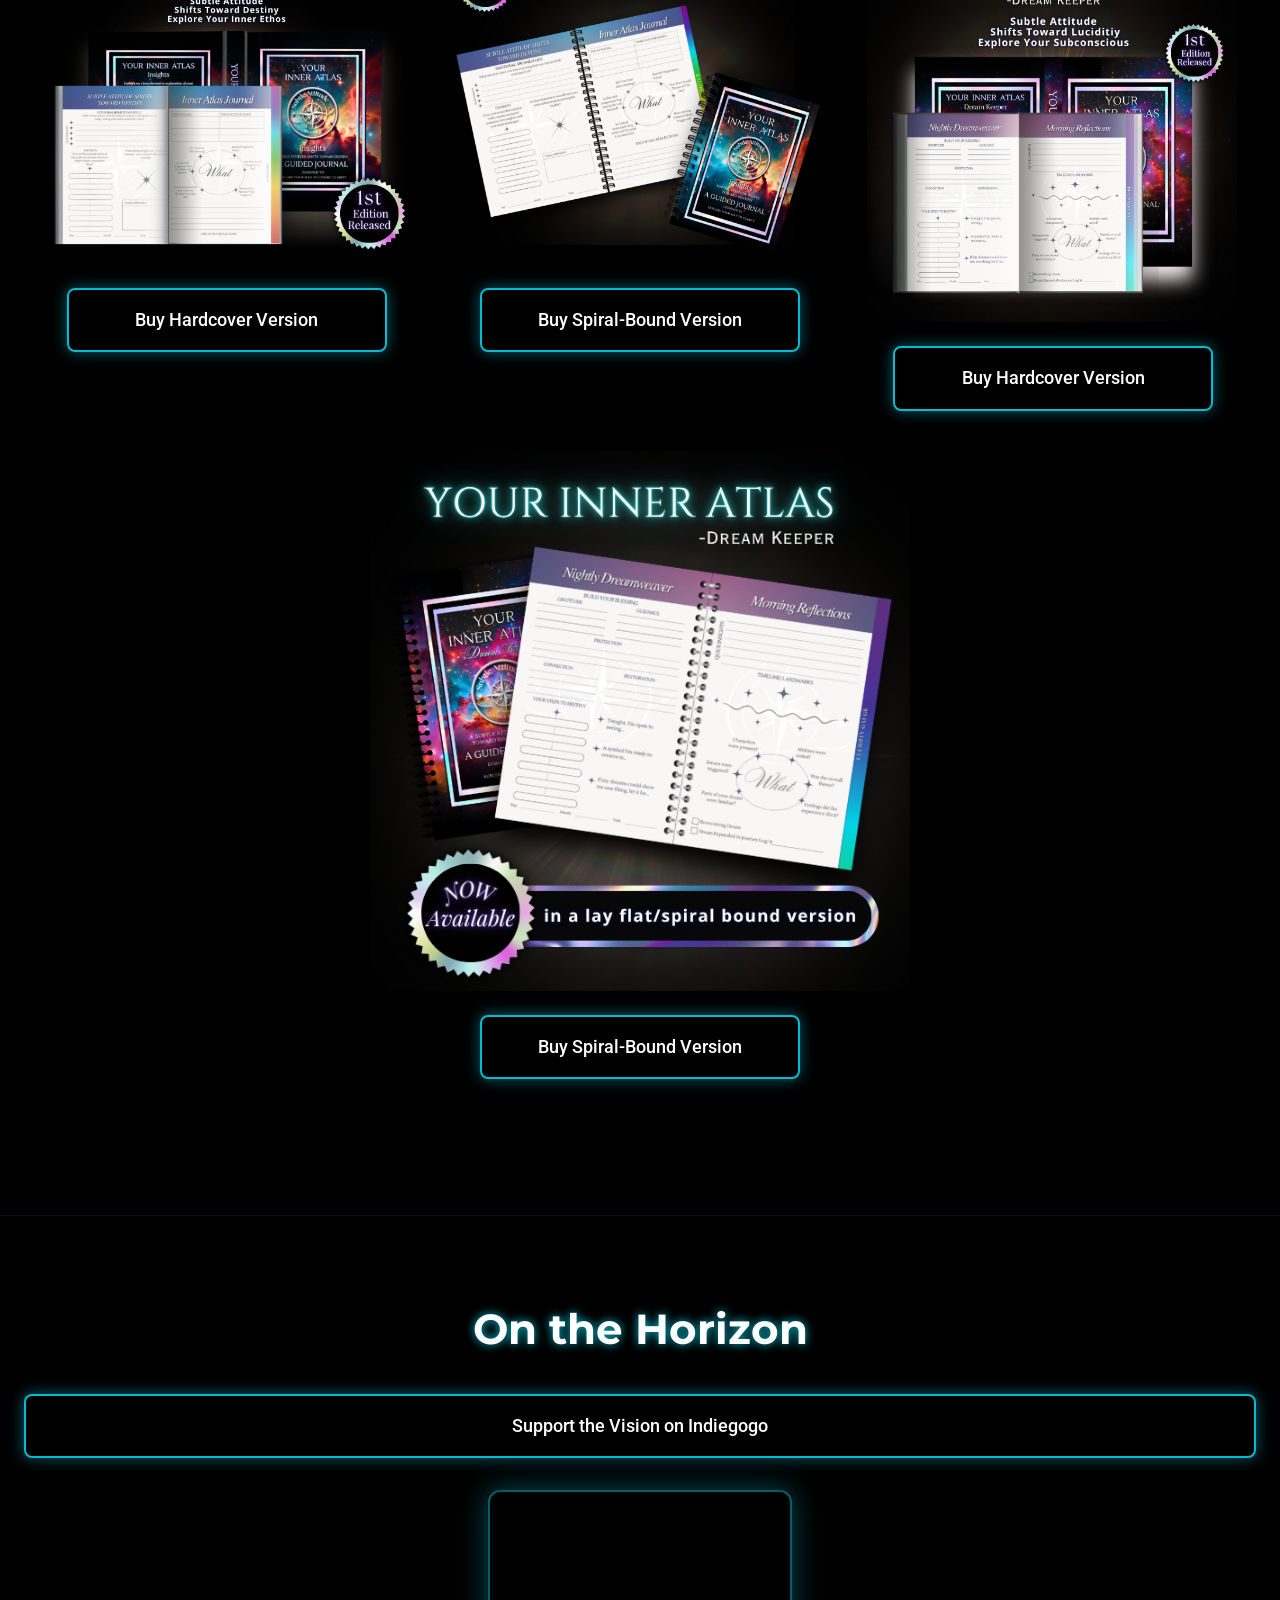
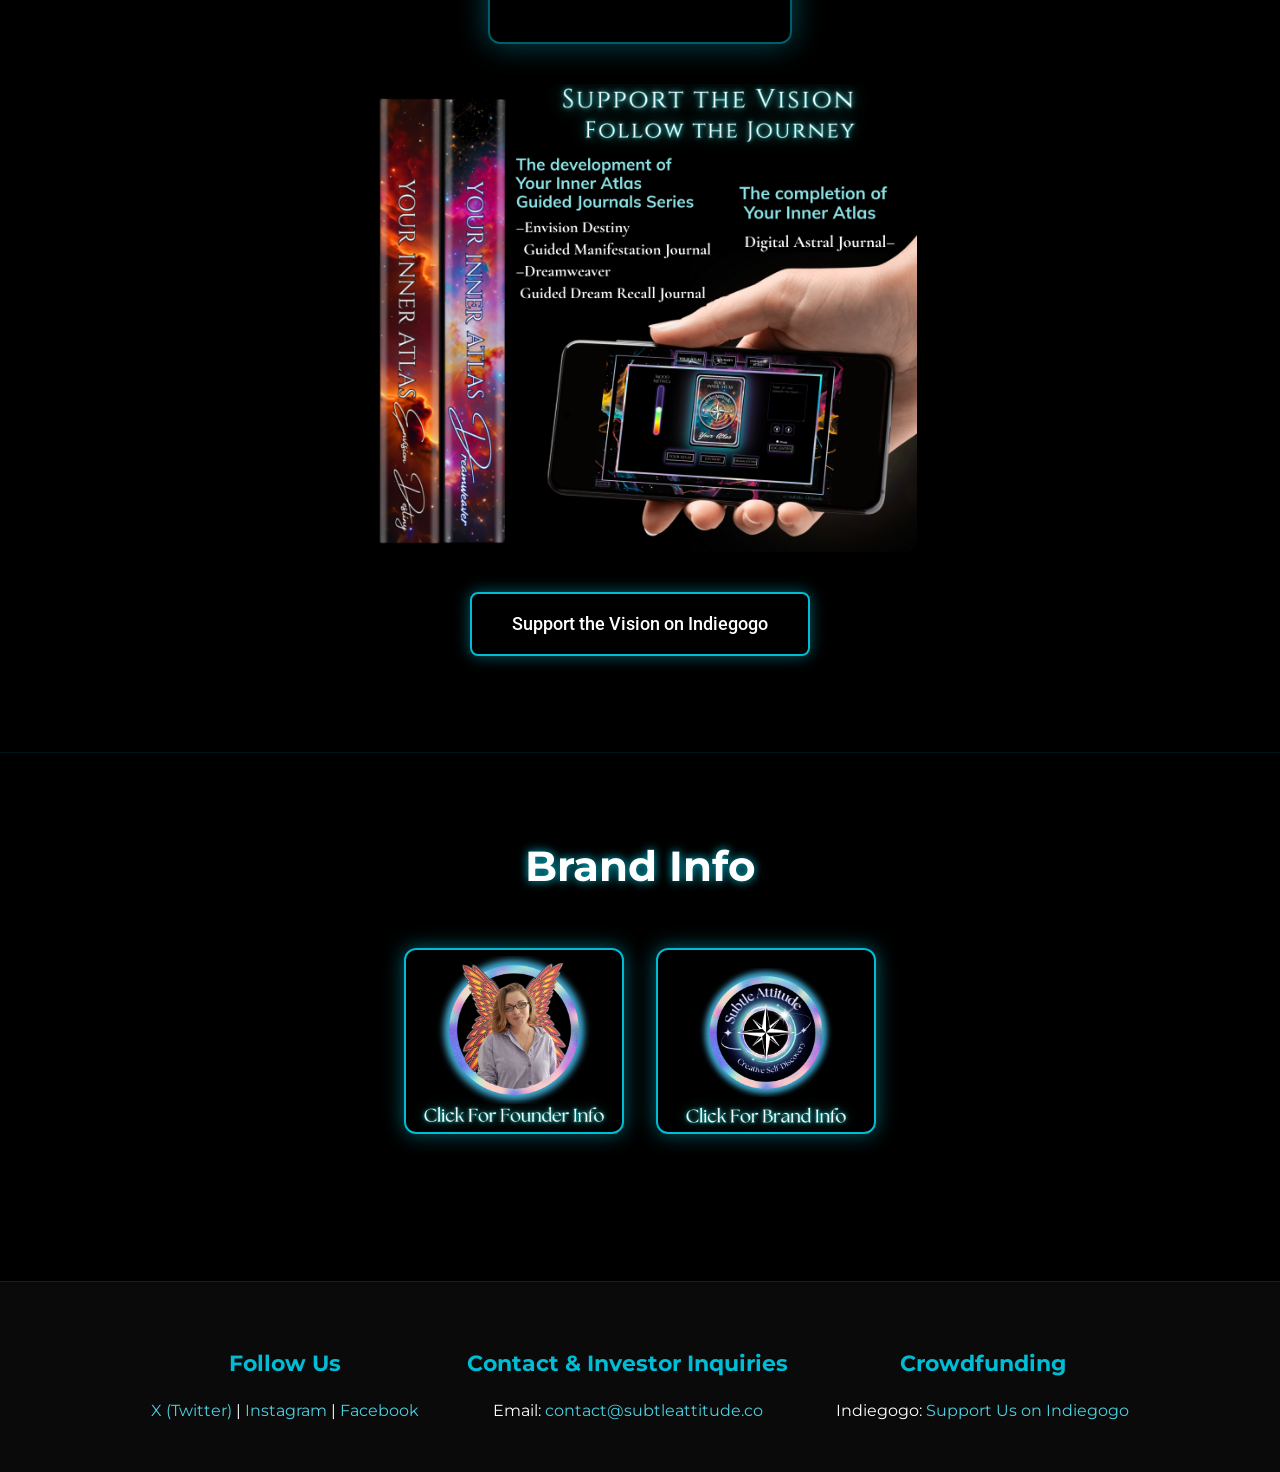
==== commit 1bcae2bf: "feat: add Dream Keeper journals + update hero messaging" ====
--- a/index.html
+++ b/index.html
@@ -11,21 +11,21 @@
 </head>
 <body>
 
-    <!-- Hero Section -->
+    <!-- Hero Section – Updated text exactly as requested, all styles unchanged -->
     <header class="hero">
         <div class="hero-background">
             <img src="/images/1-background-header-logo.png" alt="Subtle Attitude Background Logo" class="background-logo">
         </div>
         <div class="hero-content">
             <h1>SUBTLE ATTITUDE LLC</h1>
-            <p class="tagline">Designing Self-Discovery Tools For the Soul.</p>
-            <p class="subtext">Creative reflection for inner clarity, destiny mapping and dream recall.</p>
+            <p class="tagline">Subtle Attitude Shifts Toward Destiny. ™</p>
+            <p class="subtext">Your Inner Atlas -Creative Self-Discovery.</p>
             <img src="/images/1-Subtle-Attitudes-multidimensional-self‑discovery-ecosystem-offering-creative-tools-across-physical-and-digital-spaces.png" 
                  alt="Subtle Attitude Multidimensional Self-Discovery Ecosystem" class="hero-main-image">
         </div>
     </header>
 
-    <!-- Horizontal Navigation Row – updated button labels -->
+    <!-- Horizontal Navigation Row – unchanged -->
     <nav class="section-nav">
         <a href="#theory" class="nav-btn">Theory</a>
         <a href="#tech" class="nav-btn">APP</a>
@@ -34,7 +34,7 @@
         <a href="#subtle-attitude" class="nav-btn">Brand Info</a>
     </nav>
 
-    <!-- Section 1: Theory -->
+    <!-- Section 1: Theory – unchanged -->
     <section id="theory" class="section">
         <h2>Theory</h2>
         <img src="/images/2-Three-perspective-categories-your-atlas-envision-dreamcatcher.png" 
@@ -55,7 +55,7 @@
         </div>
     </section>
 
-    <!-- Section 2: Tech / APP -->
+    <!-- Section 2: Tech / APP – unchanged -->
     <section id="tech" class="section">
         <h2>Tech</h2>
         <img src="/images/4-atlas-journal-companion-app-30-day-free-trial.png" 
@@ -63,26 +63,43 @@
         <a href="https://atlasjournalcompanion.app" class="section-button" target="_blank">Launch Atlas Journal Companion App</a>
     </section>
 
-    <!-- Section 3: Journals -->
+    <!-- Section 3: Journals – NOW INCLUDES THE TWO NEW “YOUR INNER ATLAS – DREAM KEEPER” ENTRIES -->
     <section id="journals" class="section">
         <h2>Journals</h2>
         <div class="journals-grid">
+            <!-- Existing Insights Guided Journal (unchanged) -->
             <div class="journal-item">
                 <img src="/images/5-Your-Inner-Atlas-Insights-Guided-Journal.png" 
                      alt="Your Inner Atlas Insights Guided Journal" class="section-image">
-                <a href="https://www.lulu.com/shop/kristin-sundance-borst/your-inner-atlas-guided-journal-insights/hardcover/product-gjp5kdj.html?q=Your+Inner+Atlas+-Insights" 
+                <a href="https://www.lulu.com/shop/kristin-wood/your-inner-atlas-insights-a-guided-journal/hardcover/product-nv62z99.html?q=" 
                    class="section-button" target="_blank">Buy Hardcover Version</a>
             </div>
             <div class="journal-item">
                 <img src="/images/6-Your-Inner-Atlas-Insights-Guided-Journal-Spiral-Bound-Version.png" 
                      alt="Your Inner Atlas Insights Guided Journal – Spiral Bound Version" class="section-image">
-                <a href="https://www.lulu.com/shop/kristin-sundance-borst/your-inner-atlas-guided-journal-insights/paperback/product-e762g2g.html?q=Your+Inner+Atlas+-Insights" 
+                <a href="https://www.lulu.com/shop/kristin-sundance-borst/your-inner-atlas-insights-a-guided-journal/paperback/product-je64ppp.html?q=Your+Inner+Atlas+-Inights" 
+                   class="section-button" target="_blank">Buy Spiral-Bound Version</a>
+            </div>
+
+            <!-- NEW: Your Inner Atlas – Dream Keeper (Hardcover) -->
+            <div class="journal-item">
+                <img src="/images/Your-Inner-Atlas-Dream-Keeper-Hardcover-Graphic.png" 
+                     alt="Your Inner Atlas – Dream Keeper Hardcover" class="section-image">
+                <a href="https://www.lulu.com/shop/kristin-wood/your-inner-atlas-dream-keeper/hardcover/product-v8wv9z4.html?q=Your+Inner+Atlas+-Dream" 
+                   class="section-button" target="_blank">Buy Hardcover Version</a>
+            </div>
+
+            <!-- NEW: Your Inner Atlas – Dream Keeper (Spiral Bound) -->
+            <div class="journal-item">
+                <img src="/images/Your-Inner-Atlas-Dream-Keeper-Spiral-Bound-Graphic.png" 
+                     alt="Your Inner Atlas – Dream Keeper Spiral Bound" class="section-image">
+                <a href="https://www.lulu.com/shop/kristin-wood/your-inner-atlas-dream-keeper/paperback/product-rmw5d4v.html?q=Your+Inner+Atlas+-Dream" 
                    class="section-button" target="_blank">Buy Spiral-Bound Version</a>
             </div>
         </div>
     </section>
 
-    <!-- Section 4: Up Next / On the Horizon -->
+    <!-- Section 4: Up Next / On the Horizon – unchanged -->
     <section id="unfolding" class="section">
         <h2>On the Horizon</h2>
         <a href="https://www.indiegogo.com/en/projects/krissy/subtle_attitude" 
@@ -102,7 +119,7 @@
            class="section-button" target="_blank">Support the Vision on Indiegogo</a>
     </section>
 
-    <!-- Section 5: Brand Info -->
+    <!-- Section 5: Brand Info – unchanged -->
     <section id="subtle-attitude" class="section">
         <h2>Brand Info</h2>
         <div class="brand-buttons">
@@ -115,7 +132,7 @@
         </div>
     </section>
 
-    <!-- Footer -->
+    <!-- Footer – unchanged -->
     <footer class="footer">
         <div class="footer-content">
             <div class="social-links">
@@ -135,7 +152,7 @@
         </div>
     </footer>
 
-    <!-- Artist Signature Button -->
+    <!-- Artist Signature Button – unchanged -->
     <button id="artist-signature-btn" class="info-btn" aria-label="Open artist memo">
         <img src="/images/artist-signature-button.png" alt="Artist Memo" />
     </button>
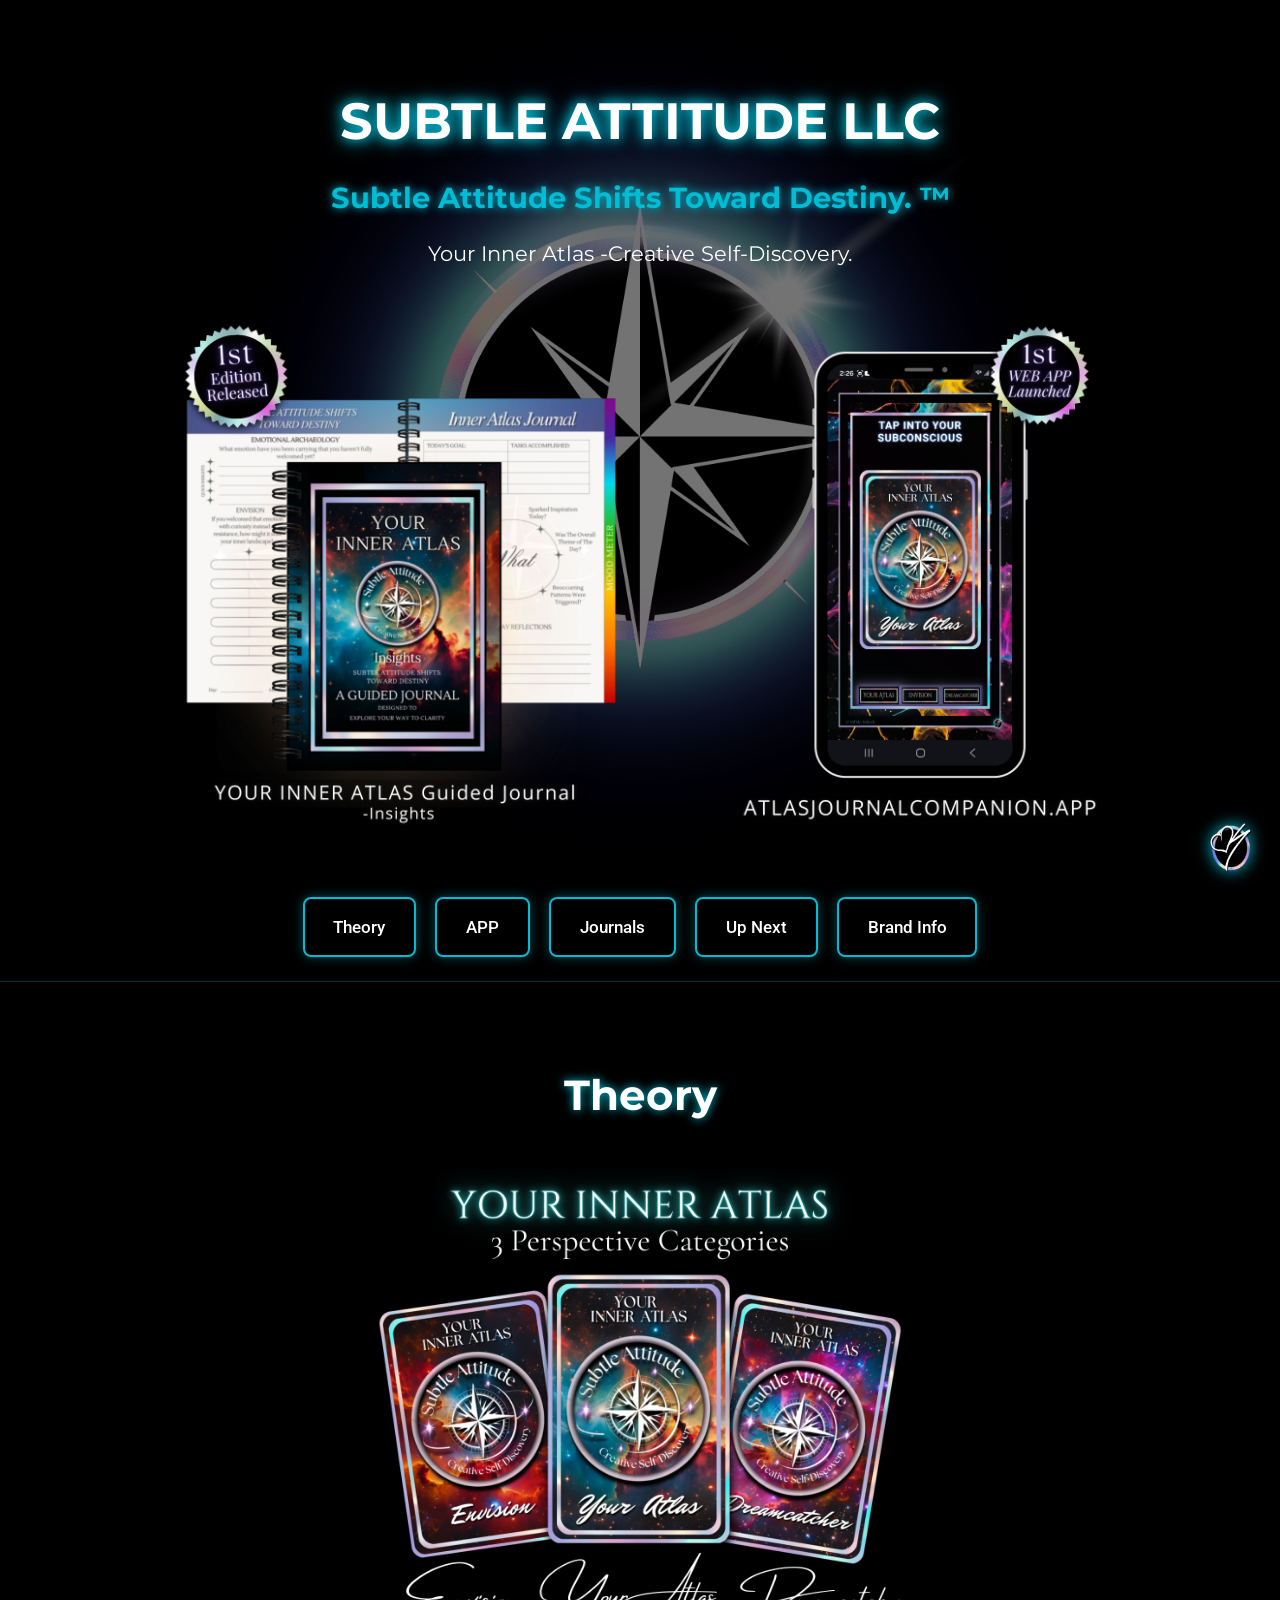
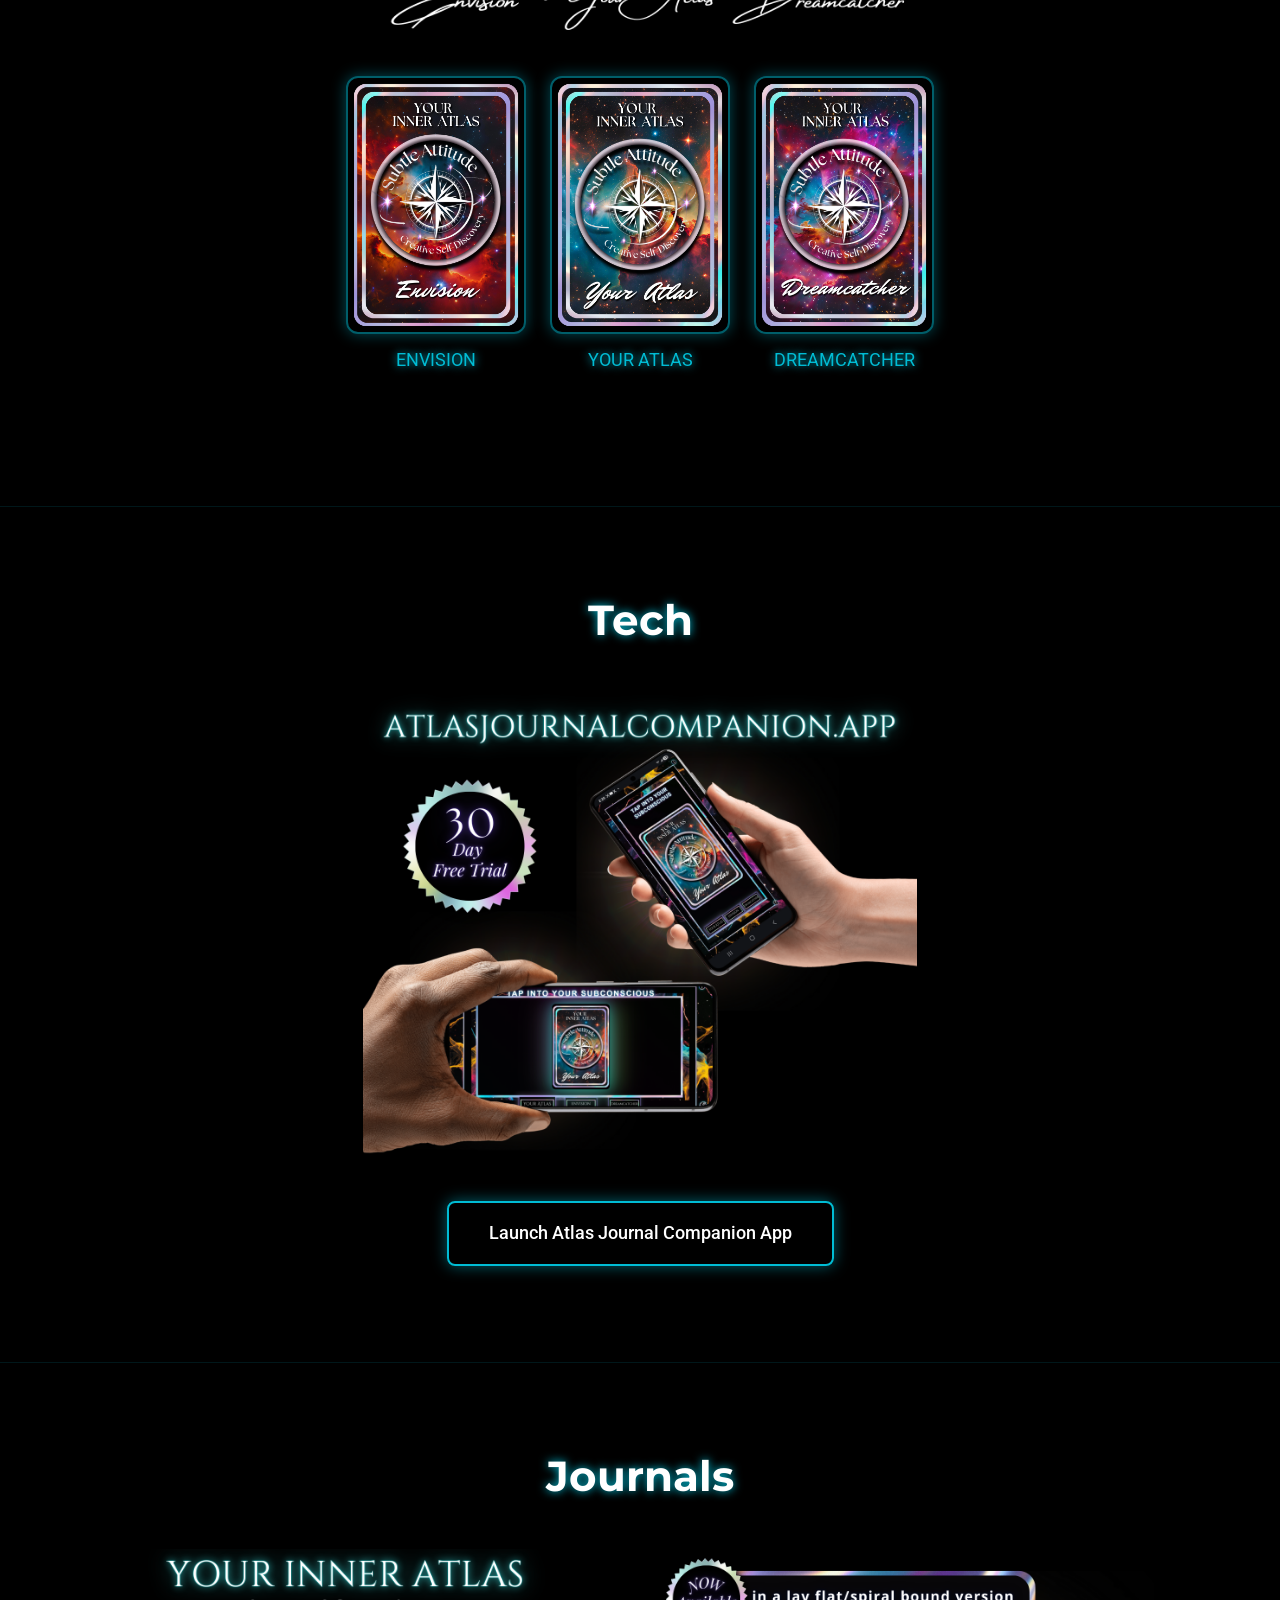
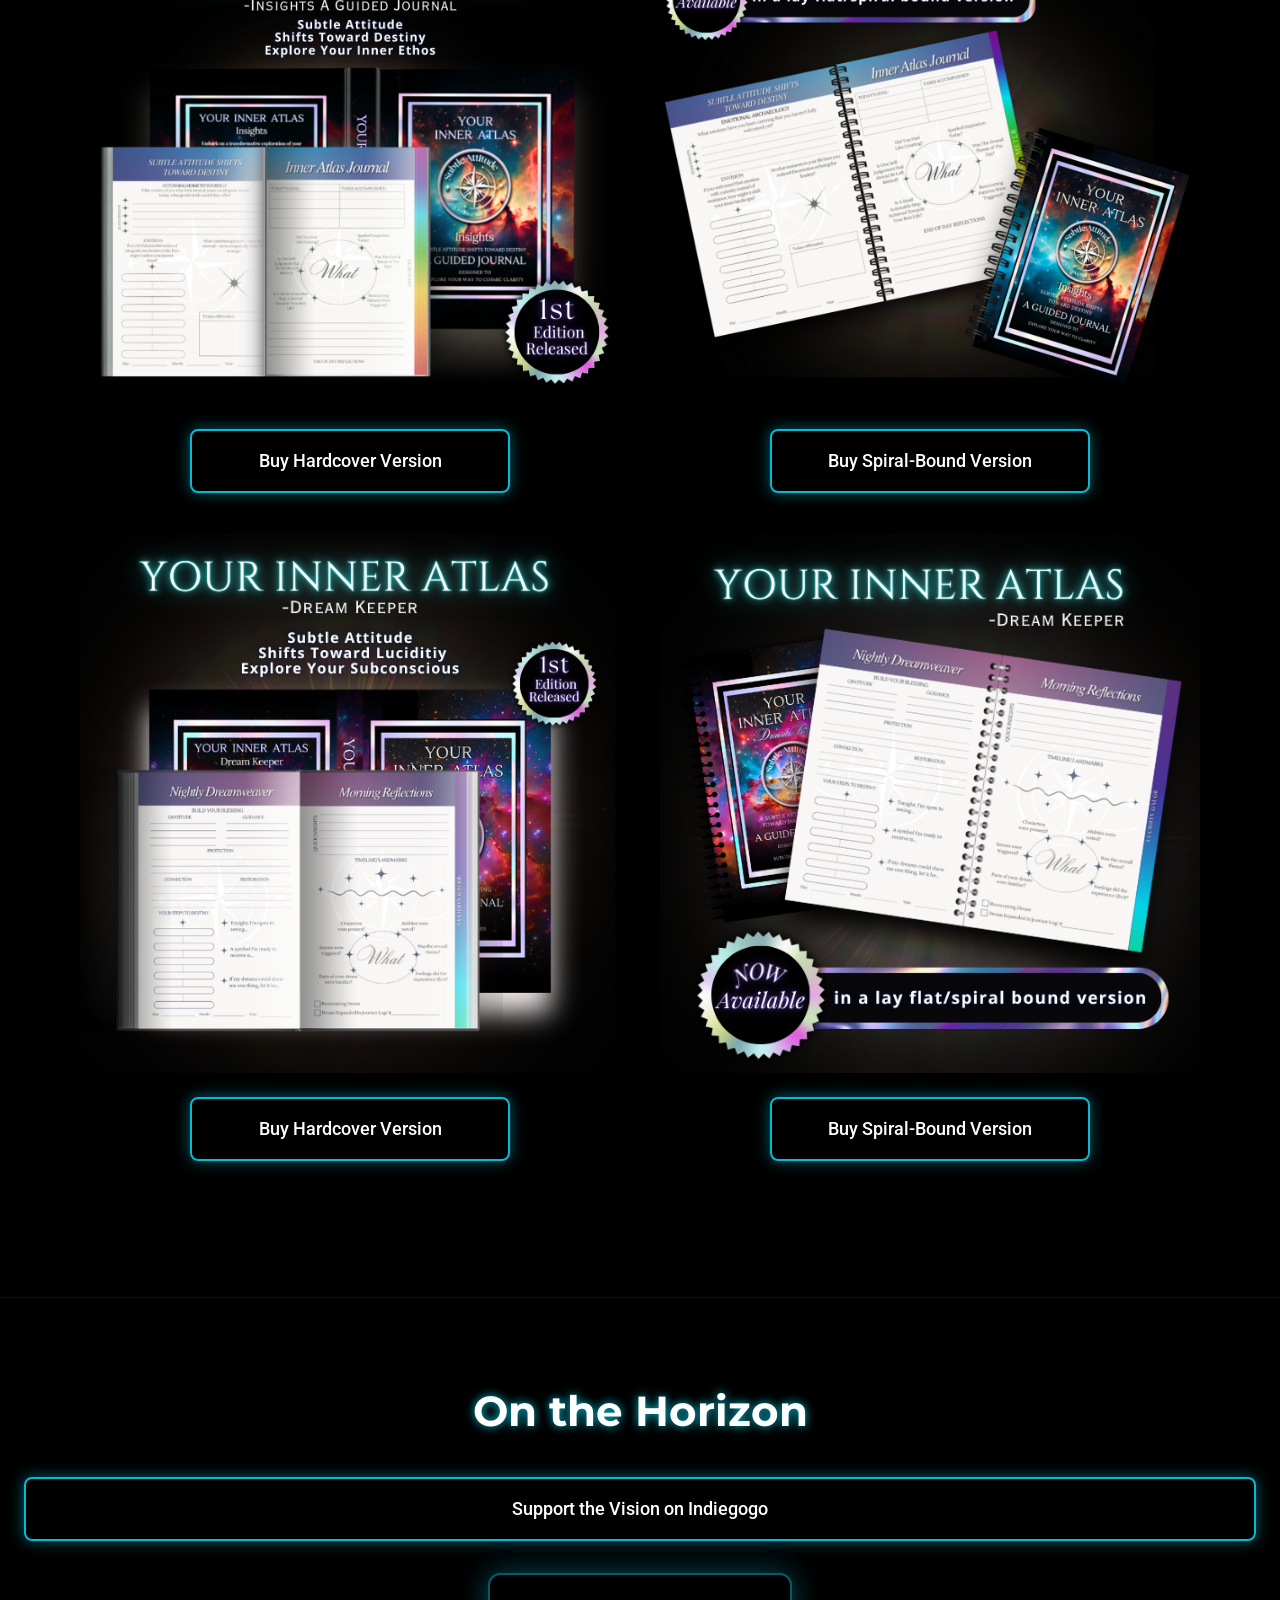
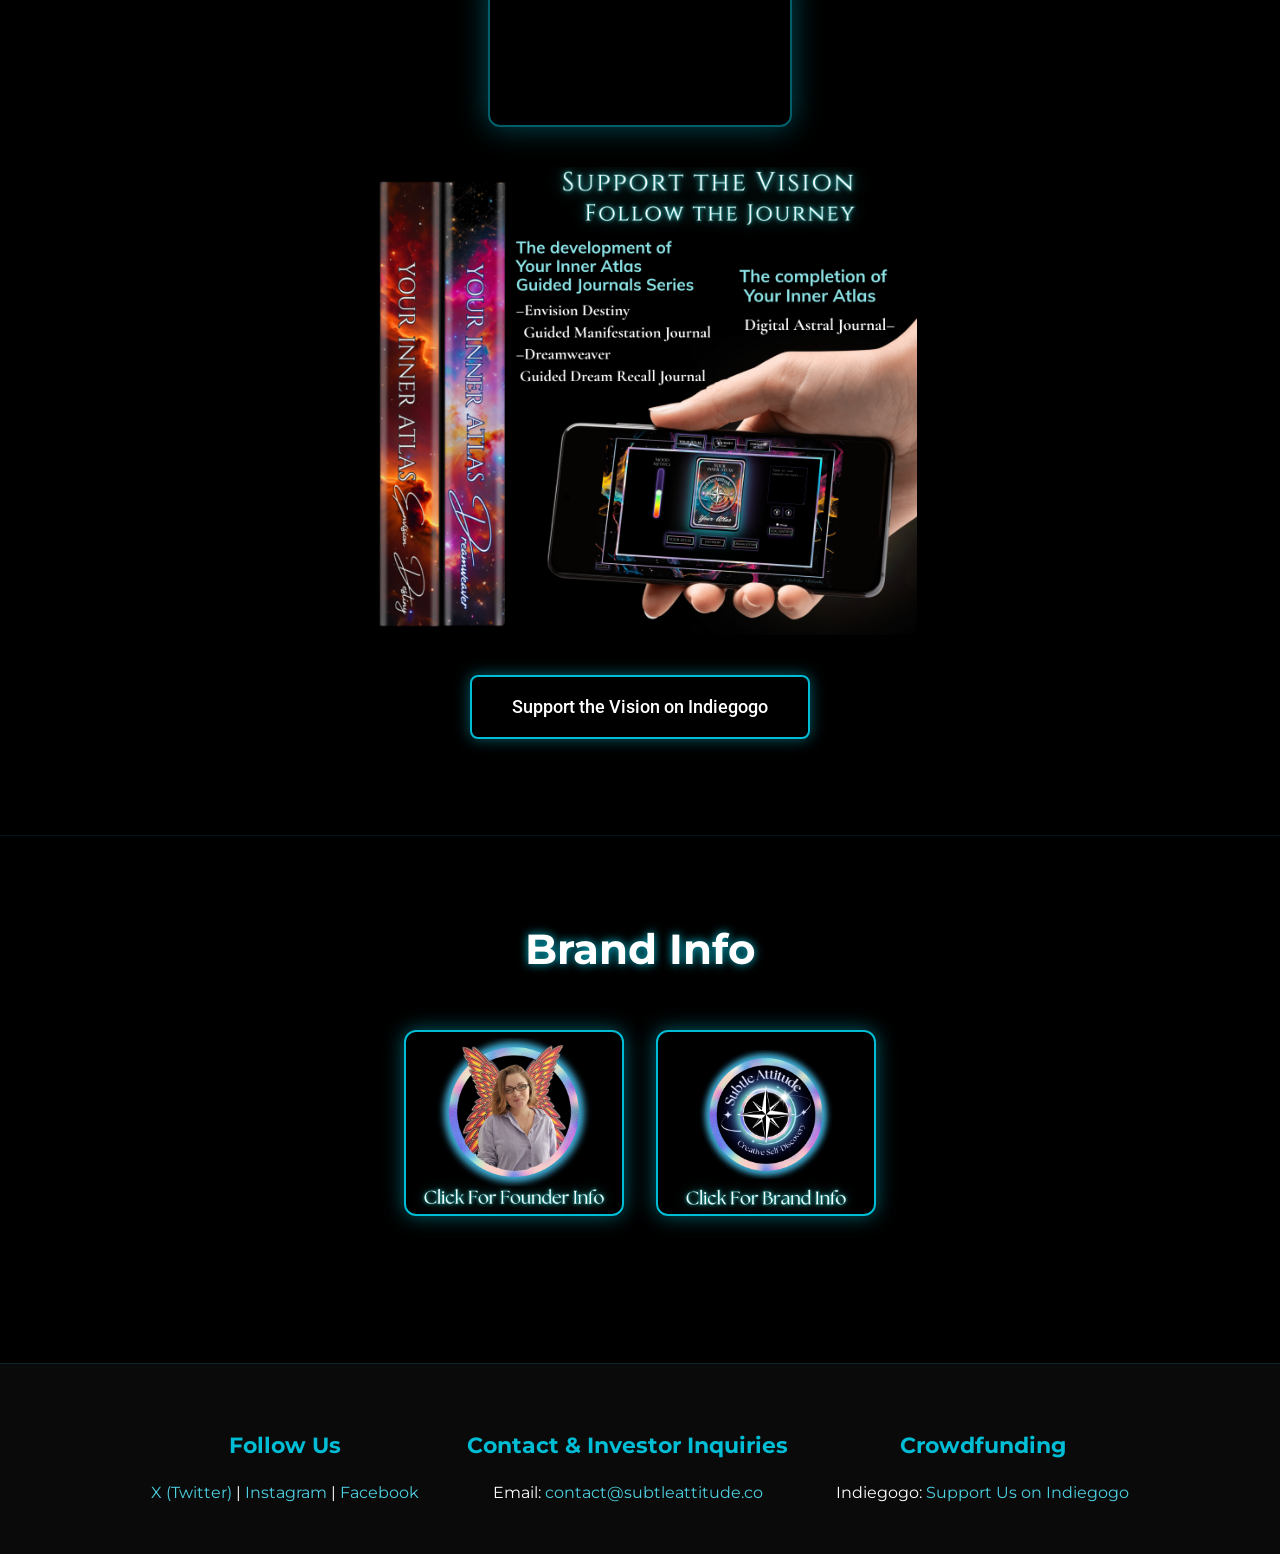
==== commit 41920041: "style(journals): arrange Insights pair on top + Dream Keeper pair below" ====
--- a/index.html
+++ b/index.html
@@ -63,11 +63,12 @@
         <a href="https://atlasjournalcompanion.app" class="section-button" target="_blank">Launch Atlas Journal Companion App</a>
     </section>
 
-    <!-- Section 3: Journals – NOW INCLUDES THE TWO NEW “YOUR INNER ATLAS – DREAM KEEPER” ENTRIES -->
+    <!-- Section 3: Journals – Updated layout: Insights pair on top, Dream Keeper pair below -->
     <section id="journals" class="section">
         <h2>Journals</h2>
+        
+        <!-- Insights Pair – side by side -->
         <div class="journals-grid">
-            <!-- Existing Insights Guided Journal (unchanged) -->
             <div class="journal-item">
                 <img src="/images/5-Your-Inner-Atlas-Insights-Guided-Journal.png" 
                      alt="Your Inner Atlas Insights Guided Journal" class="section-image">
@@ -80,16 +81,16 @@
                 <a href="https://www.lulu.com/shop/kristin-sundance-borst/your-inner-atlas-insights-a-guided-journal/paperback/product-je64ppp.html?q=Your+Inner+Atlas+-Inights" 
                    class="section-button" target="_blank">Buy Spiral-Bound Version</a>
             </div>
+        </div>
 
-            <!-- NEW: Your Inner Atlas – Dream Keeper (Hardcover) -->
+        <!-- Dream Keeper Pair – directly under, also side by side -->
+        <div class="journals-grid">
             <div class="journal-item">
                 <img src="/images/Your-Inner-Atlas-Dream-Keeper-Hardcover-Graphic.png" 
                      alt="Your Inner Atlas – Dream Keeper Hardcover" class="section-image">
                 <a href="https://www.lulu.com/shop/kristin-wood/your-inner-atlas-dream-keeper/hardcover/product-v8wv9z4.html?q=Your+Inner+Atlas+-Dream" 
                    class="section-button" target="_blank">Buy Hardcover Version</a>
             </div>
-
-            <!-- NEW: Your Inner Atlas – Dream Keeper (Spiral Bound) -->
             <div class="journal-item">
                 <img src="/images/Your-Inner-Atlas-Dream-Keeper-Spiral-Bound-Graphic.png" 
                      alt="Your Inner Atlas – Dream Keeper Spiral Bound" class="section-image">
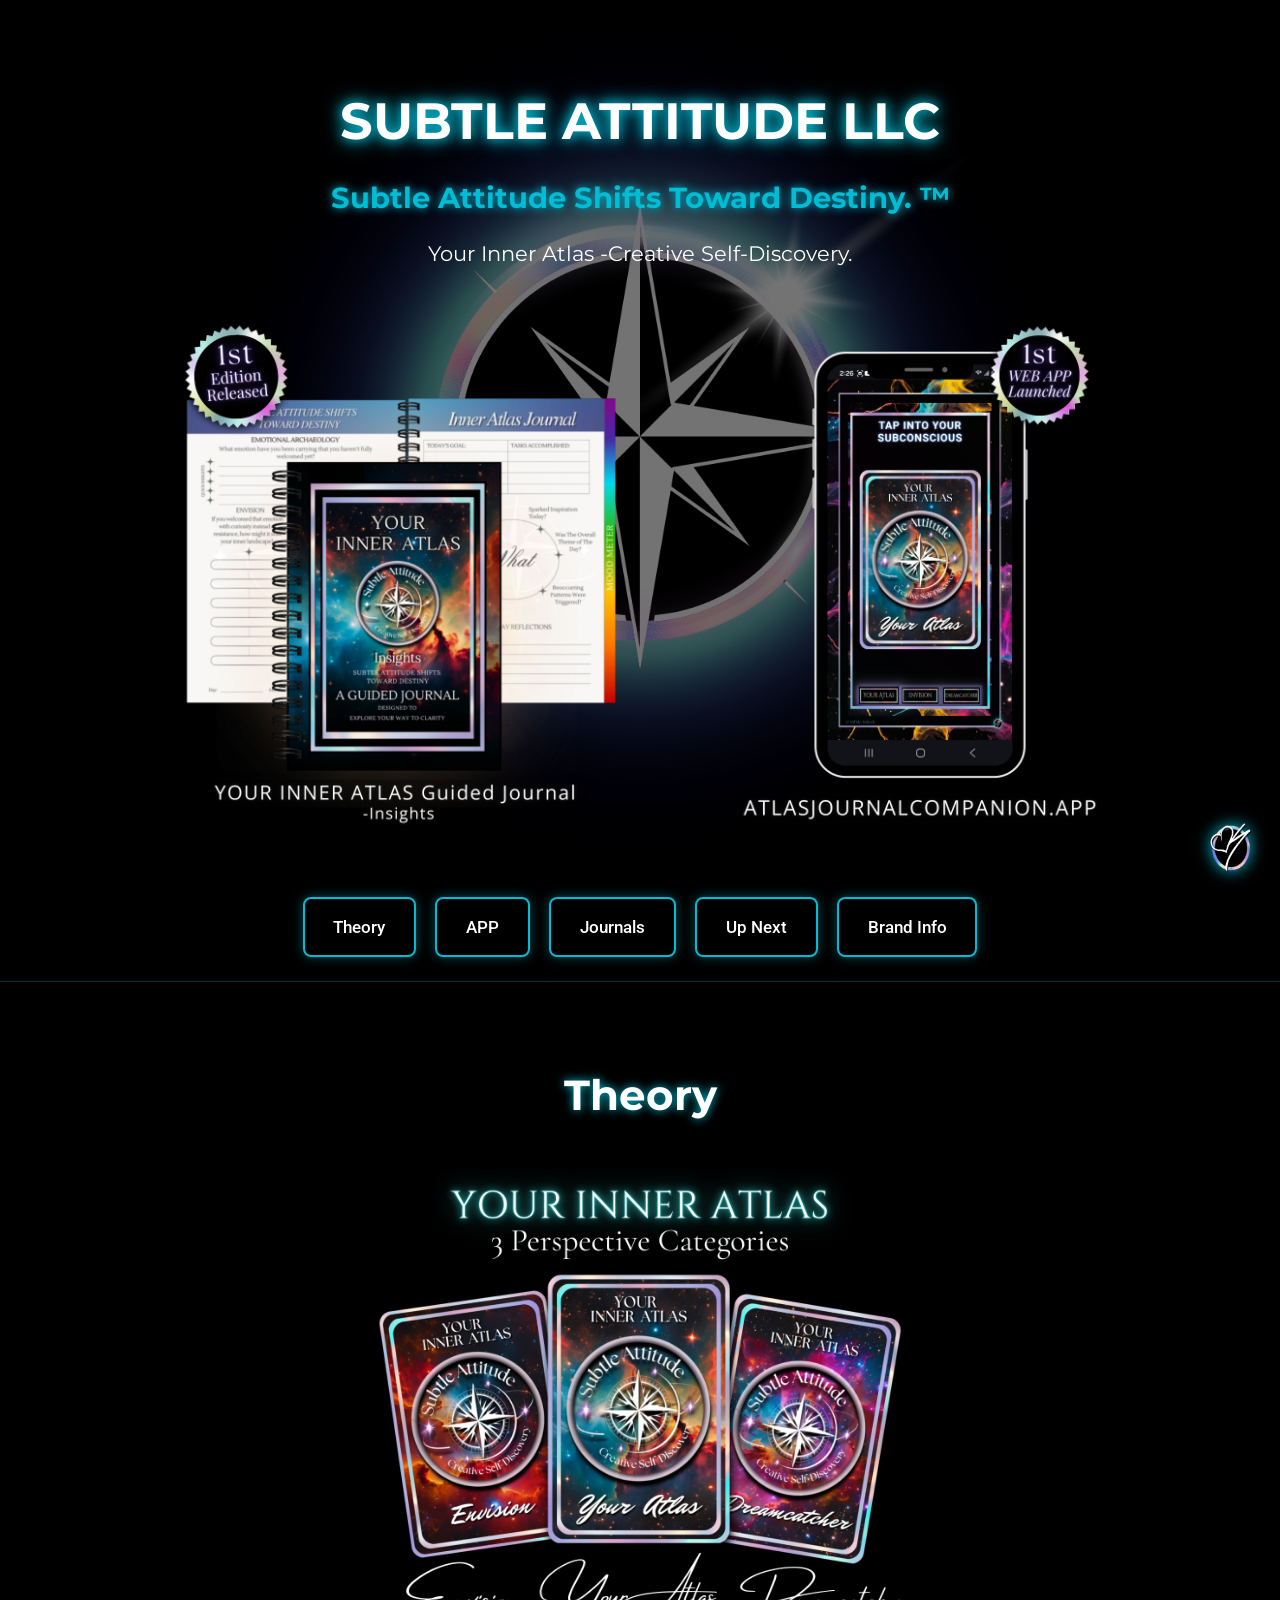
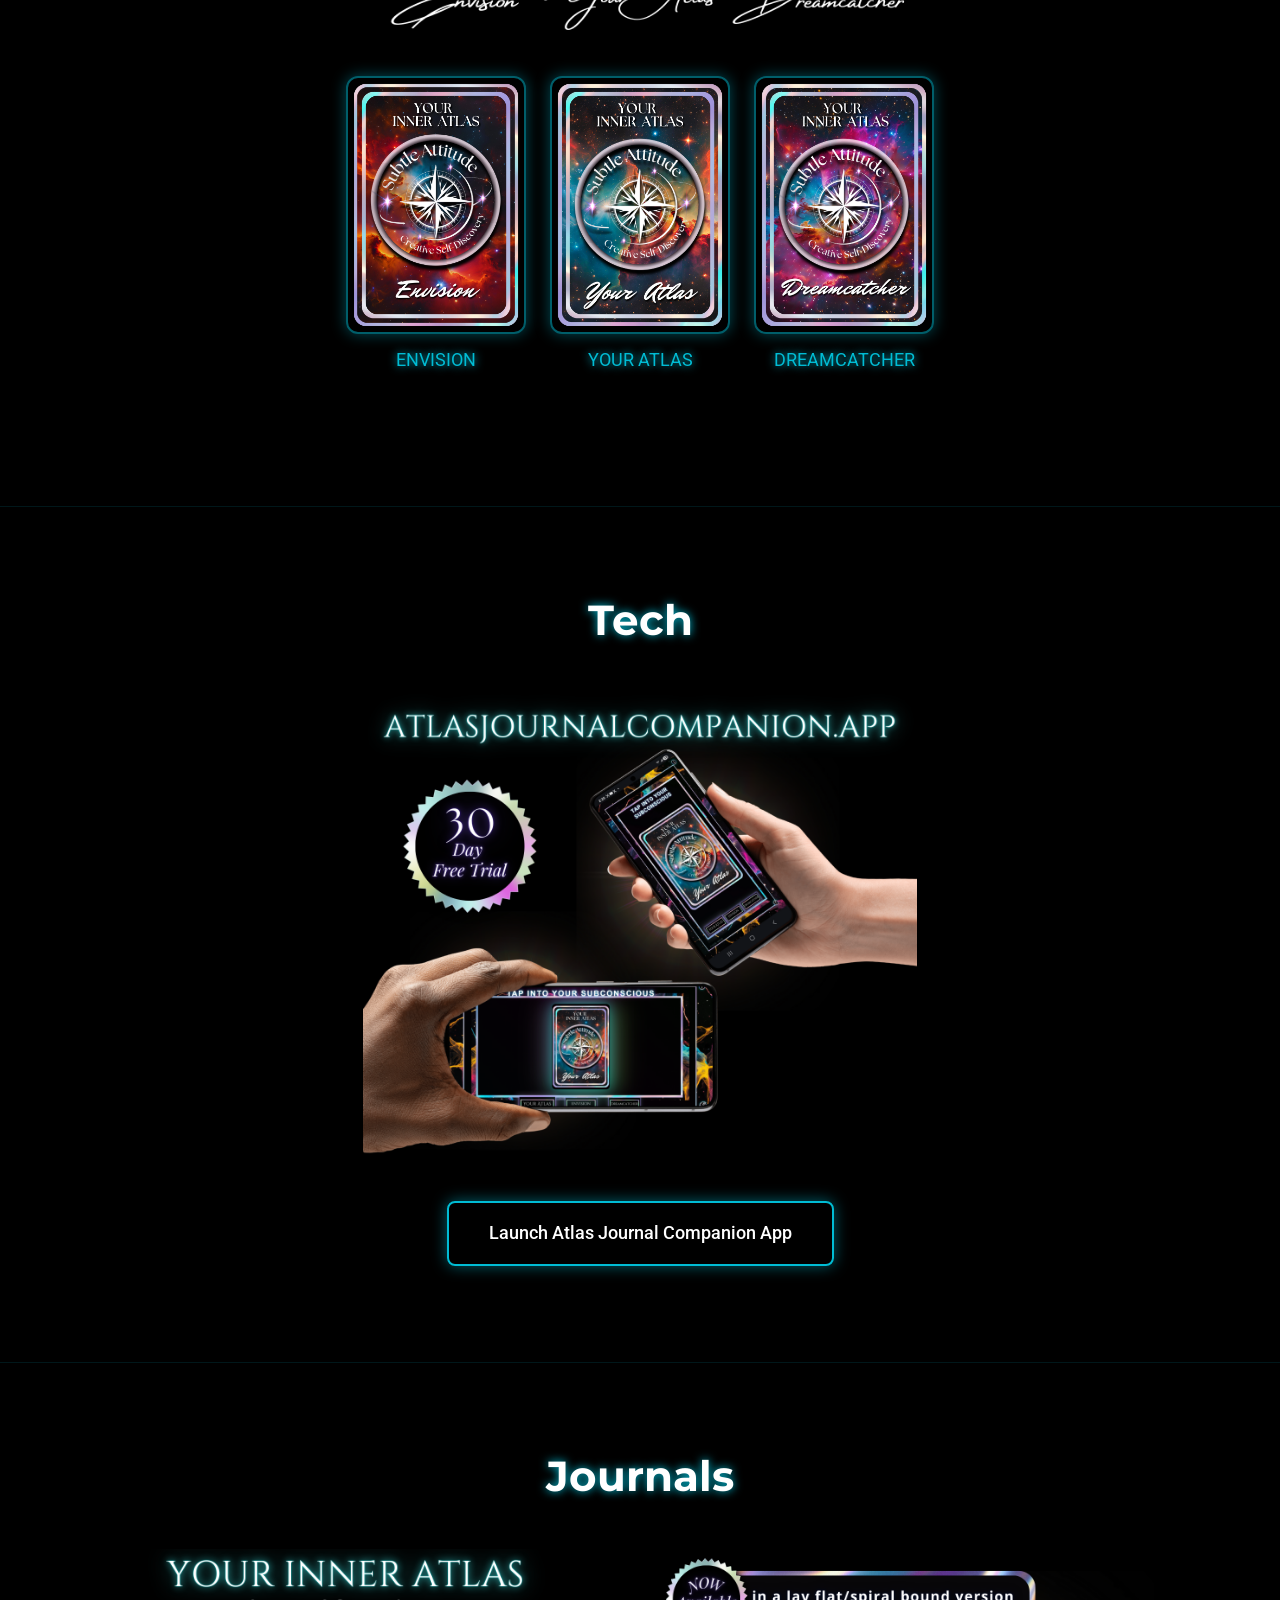
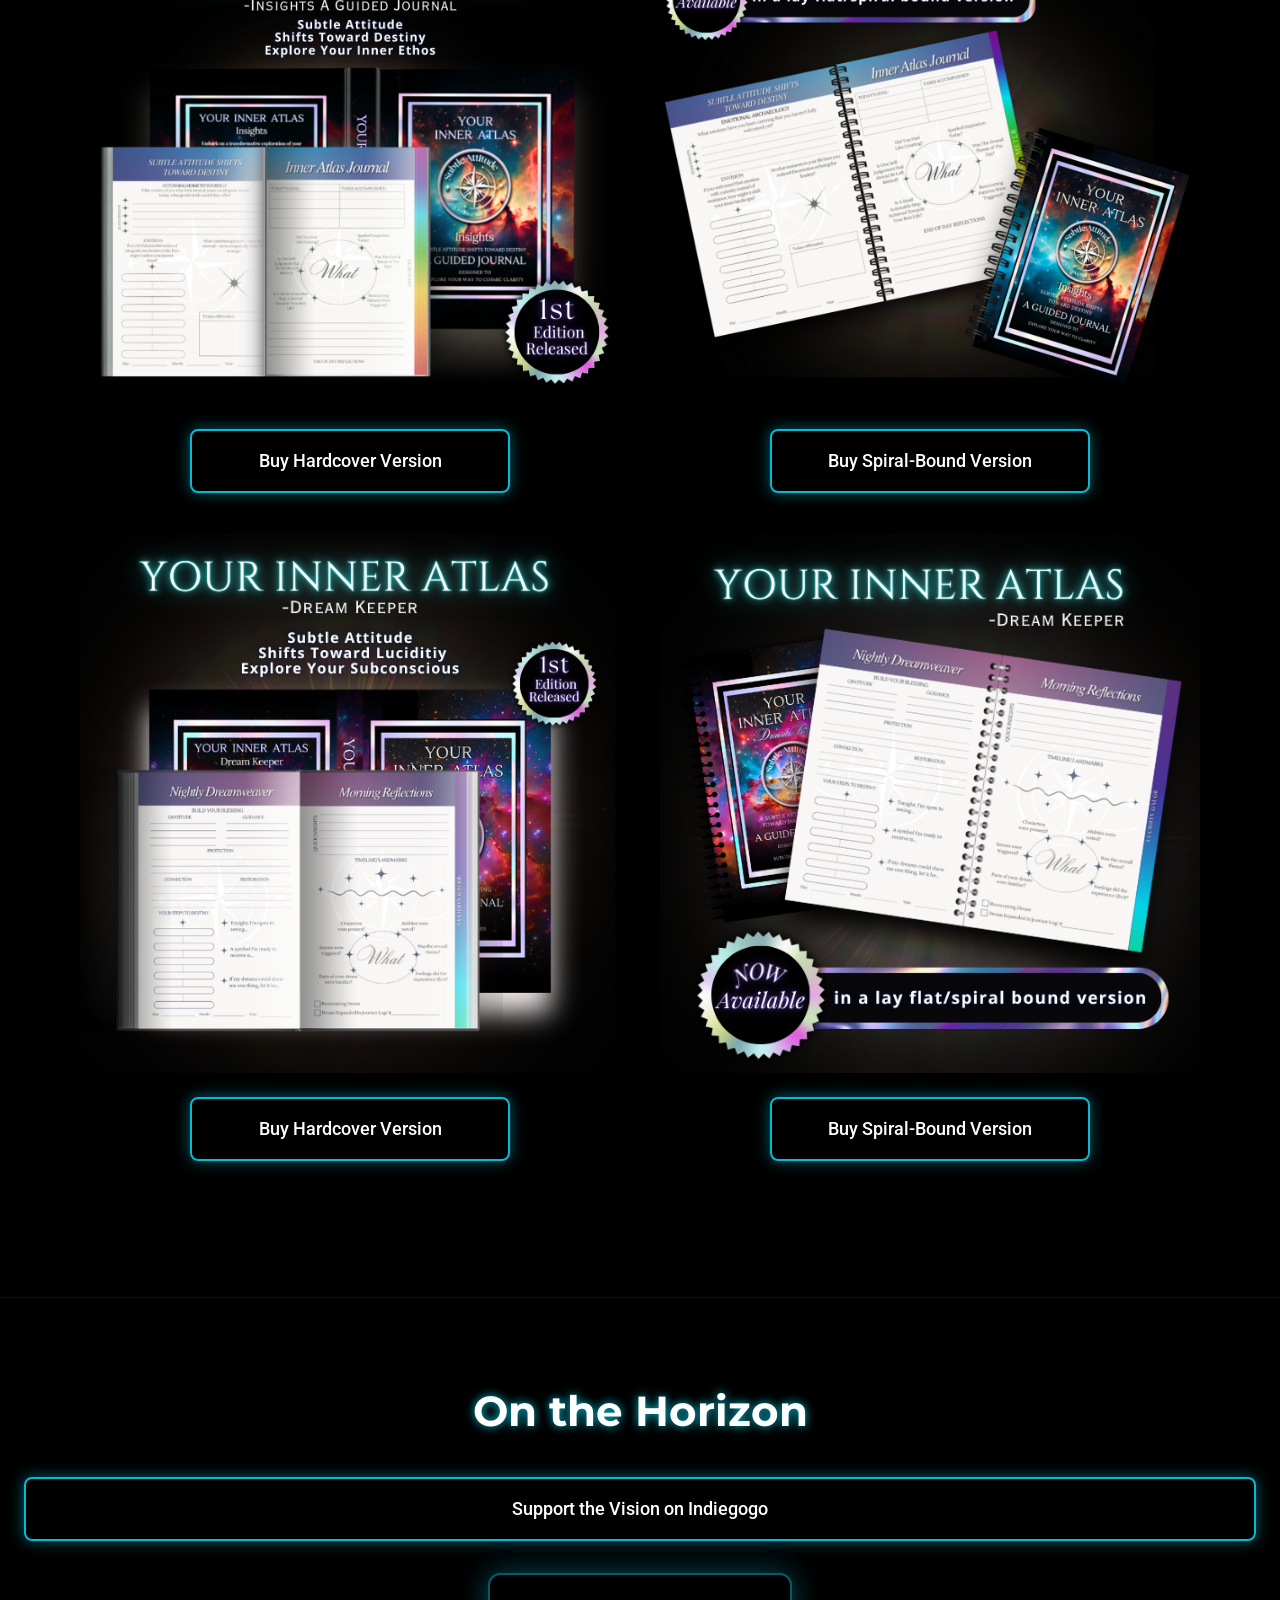
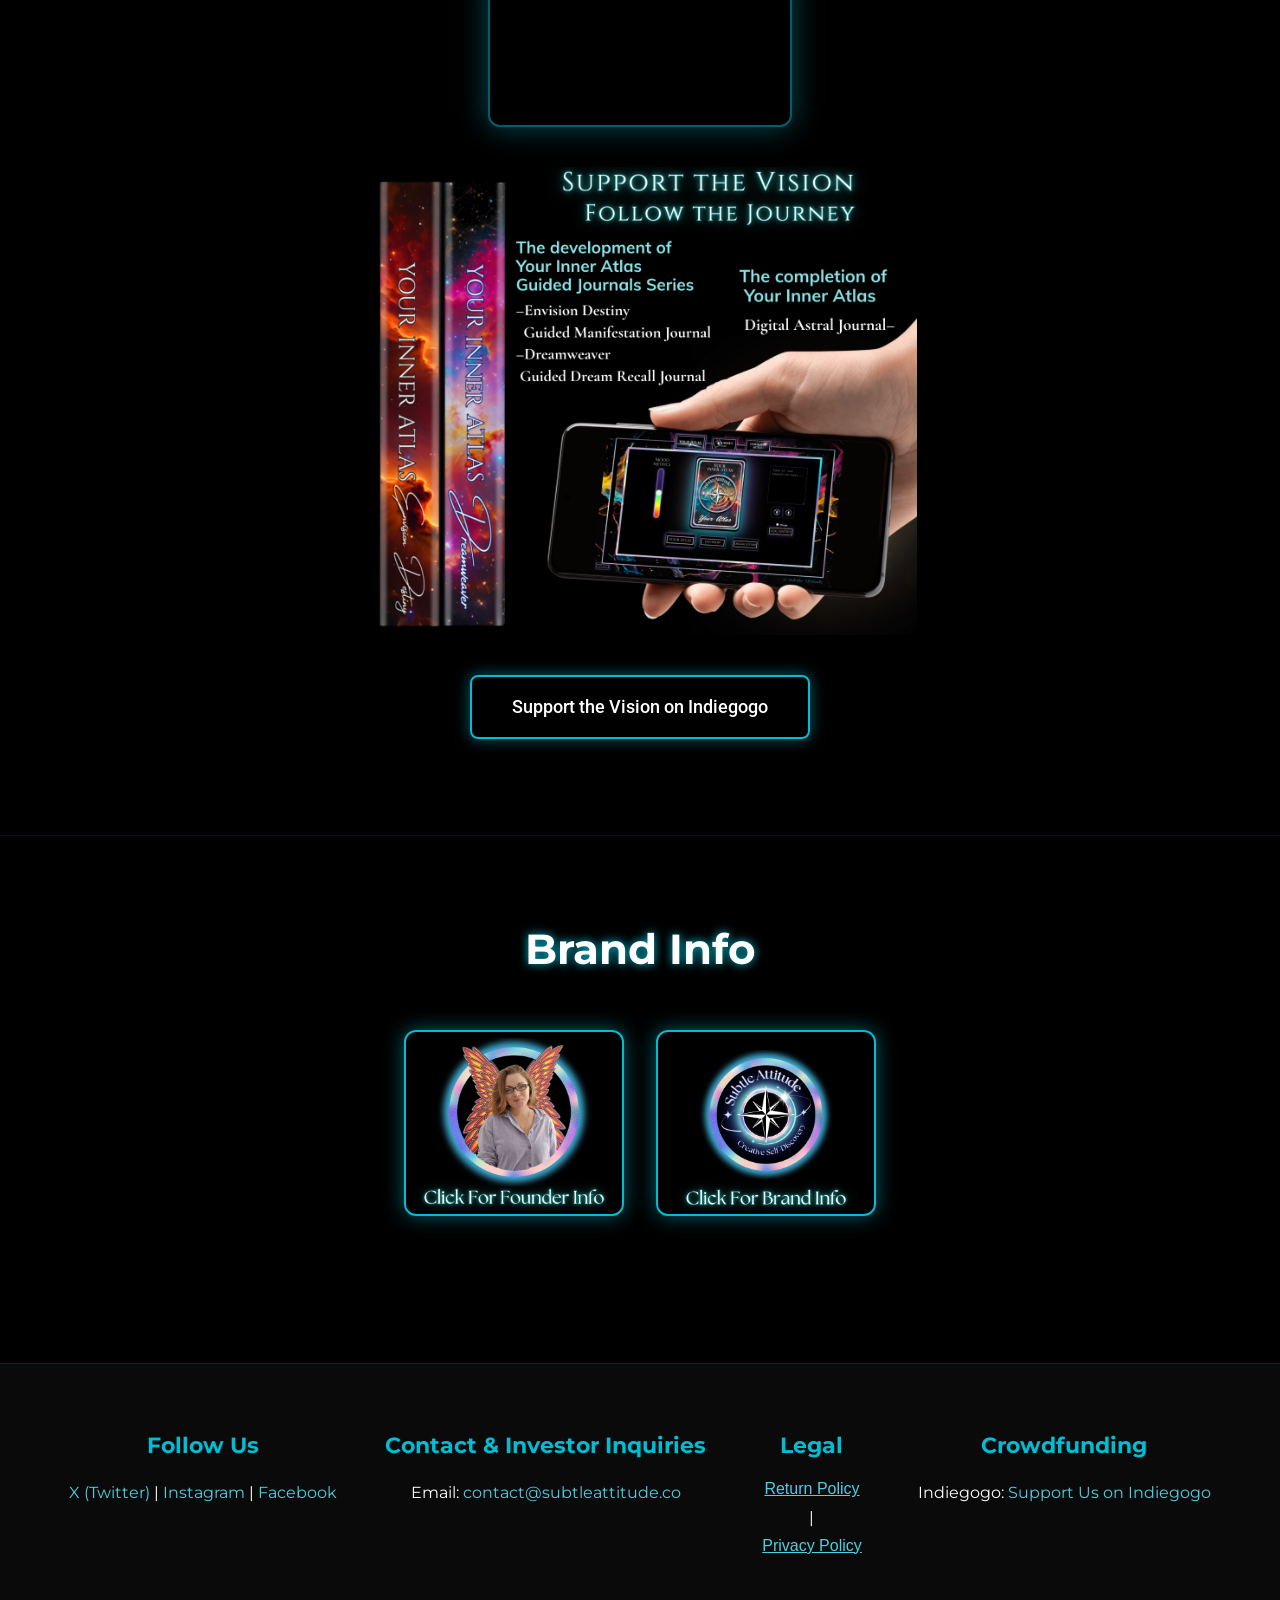
==== commit fb0a4530: "Add Return Policy and Privacy Policy modals + footer links" ====
--- a/index.html
+++ b/index.html
@@ -11,7 +11,7 @@
 </head>
 <body>
 
-    <!-- Hero Section – Updated text exactly as requested, all styles unchanged -->
+    <!-- Hero Section – Unchanged -->
     <header class="hero">
         <div class="hero-background">
             <img src="/images/1-background-header-logo.png" alt="Subtle Attitude Background Logo" class="background-logo">
@@ -25,7 +25,7 @@
         </div>
     </header>
 
-    <!-- Horizontal Navigation Row – unchanged -->
+    <!-- Horizontal Navigation Row – Unchanged -->
     <nav class="section-nav">
         <a href="#theory" class="nav-btn">Theory</a>
         <a href="#tech" class="nav-btn">APP</a>
@@ -34,7 +34,7 @@
         <a href="#subtle-attitude" class="nav-btn">Brand Info</a>
     </nav>
 
-    <!-- Section 1: Theory – unchanged -->
+    <!-- Section 1: Theory – Unchanged -->
     <section id="theory" class="section">
         <h2>Theory</h2>
         <img src="/images/2-Three-perspective-categories-your-atlas-envision-dreamcatcher.png" 
@@ -55,7 +55,7 @@
         </div>
     </section>
 
-    <!-- Section 2: Tech / APP – unchanged -->
+    <!-- Section 2: Tech / APP – Unchanged -->
     <section id="tech" class="section">
         <h2>Tech</h2>
         <img src="/images/4-atlas-journal-companion-app-30-day-free-trial.png" 
@@ -63,11 +63,11 @@
         <a href="https://atlasjournalcompanion.app" class="section-button" target="_blank">Launch Atlas Journal Companion App</a>
     </section>
 
-    <!-- Section 3: Journals – Updated layout: Insights pair on top, Dream Keeper pair below -->
+    <!-- Section 3: Journals – Unchanged -->
     <section id="journals" class="section">
         <h2>Journals</h2>
         
-        <!-- Insights Pair – side by side -->
+        <!-- Insights Pair -->
         <div class="journals-grid">
             <div class="journal-item">
                 <img src="/images/5-Your-Inner-Atlas-Insights-Guided-Journal.png" 
@@ -83,7 +83,7 @@
             </div>
         </div>
 
-        <!-- Dream Keeper Pair – directly under, also side by side -->
+        <!-- Dream Keeper Pair -->
         <div class="journals-grid">
             <div class="journal-item">
                 <img src="/images/Your-Inner-Atlas-Dream-Keeper-Hardcover-Graphic.png" 
@@ -100,7 +100,7 @@
         </div>
     </section>
 
-    <!-- Section 4: Up Next / On the Horizon – unchanged -->
+    <!-- Section 4: Up Next – Unchanged -->
     <section id="unfolding" class="section">
         <h2>On the Horizon</h2>
         <a href="https://www.indiegogo.com/en/projects/krissy/subtle_attitude" 
@@ -120,7 +120,7 @@
            class="section-button" target="_blank">Support the Vision on Indiegogo</a>
     </section>
 
-    <!-- Section 5: Brand Info – unchanged -->
+    <!-- Section 5: Brand Info – Unchanged -->
     <section id="subtle-attitude" class="section">
         <h2>Brand Info</h2>
         <div class="brand-buttons">
@@ -133,7 +133,7 @@
         </div>
     </section>
 
-    <!-- Footer – unchanged -->
+    <!-- Footer – Only addition: Legal section with policy buttons -->
     <footer class="footer">
         <div class="footer-content">
             <div class="social-links">
@@ -146,6 +146,15 @@
                 <h3>Contact & Investor Inquiries</h3>
                 <p>Email: <a href="mailto:contact@subtleattitude.co">contact@subtleattitude.co</a></p>
             </div>
+            <div class="legal-links">
+                <h3>Legal</h3>
+                <button class="brand-btn" data-modal="return-policy" style="background:none; border:none; color:#4dd0e1; cursor:pointer; padding:0; margin:0 0.5rem; text-decoration:underline; font-size:1rem;">
+                    Return Policy
+                </button> |
+                <button class="brand-btn" data-modal="privacy-policy" style="background:none; border:none; color:#4dd0e1; cursor:pointer; padding:0; margin:0 0.5rem; text-decoration:underline; font-size:1rem;">
+                    Privacy Policy
+                </button>
+            </div>
             <div class="crowdfunding">
                 <h3>Crowdfunding</h3>
                 <p>Indiegogo: <a href="https://www.indiegogo.com/en/projects/krissy/subtle_attitude" target="_blank">Support Us on Indiegogo</a></p>
@@ -153,7 +162,7 @@
         </div>
     </footer>
 
-    <!-- Artist Signature Button – unchanged -->
+    <!-- Artist Signature Button – Unchanged -->
     <button id="artist-signature-btn" class="info-btn" aria-label="Open artist memo">
         <img src="/images/artist-signature-button.png" alt="Artist Memo" />
     </button>
--- a/styles.css
+++ b/styles.css
@@ -424,6 +424,37 @@
     text-decoration: underline;
 }
 
+/* ==================== NEW: Legal Links for Policies ==================== */
+.legal-links {
+    display: flex;
+    flex-direction: column;
+    align-items: center;
+    gap: 0.4rem;
+}
+
+.legal-links h3 {
+    font-size: 1.4rem;
+    margin-bottom: 0.6rem;
+    color: #00bcd4;
+}
+
+/* Style policy buttons to look like clean links while keeping modal functionality */
+.legal-links .brand-btn {
+    background: none;
+    border: none;
+    color: #4dd0e1;
+    font-size: 1rem;
+    text-decoration: underline;
+    cursor: pointer;
+    padding: 0.2rem 0.5rem;
+    transition: color 0.3s ease;
+}
+
+.legal-links .brand-btn:hover {
+    color: #00bcd4;
+    text-decoration: underline;
+}
+
 /* Artist Signature Button */
 .info-btn {
     position: fixed;
@@ -529,4 +560,9 @@
         width: 100%;
         max-width: 320px;
     }
+
+    /* Legal links mobile adjustment */
+    .legal-links {
+        gap: 0.3rem;
+    }
 }
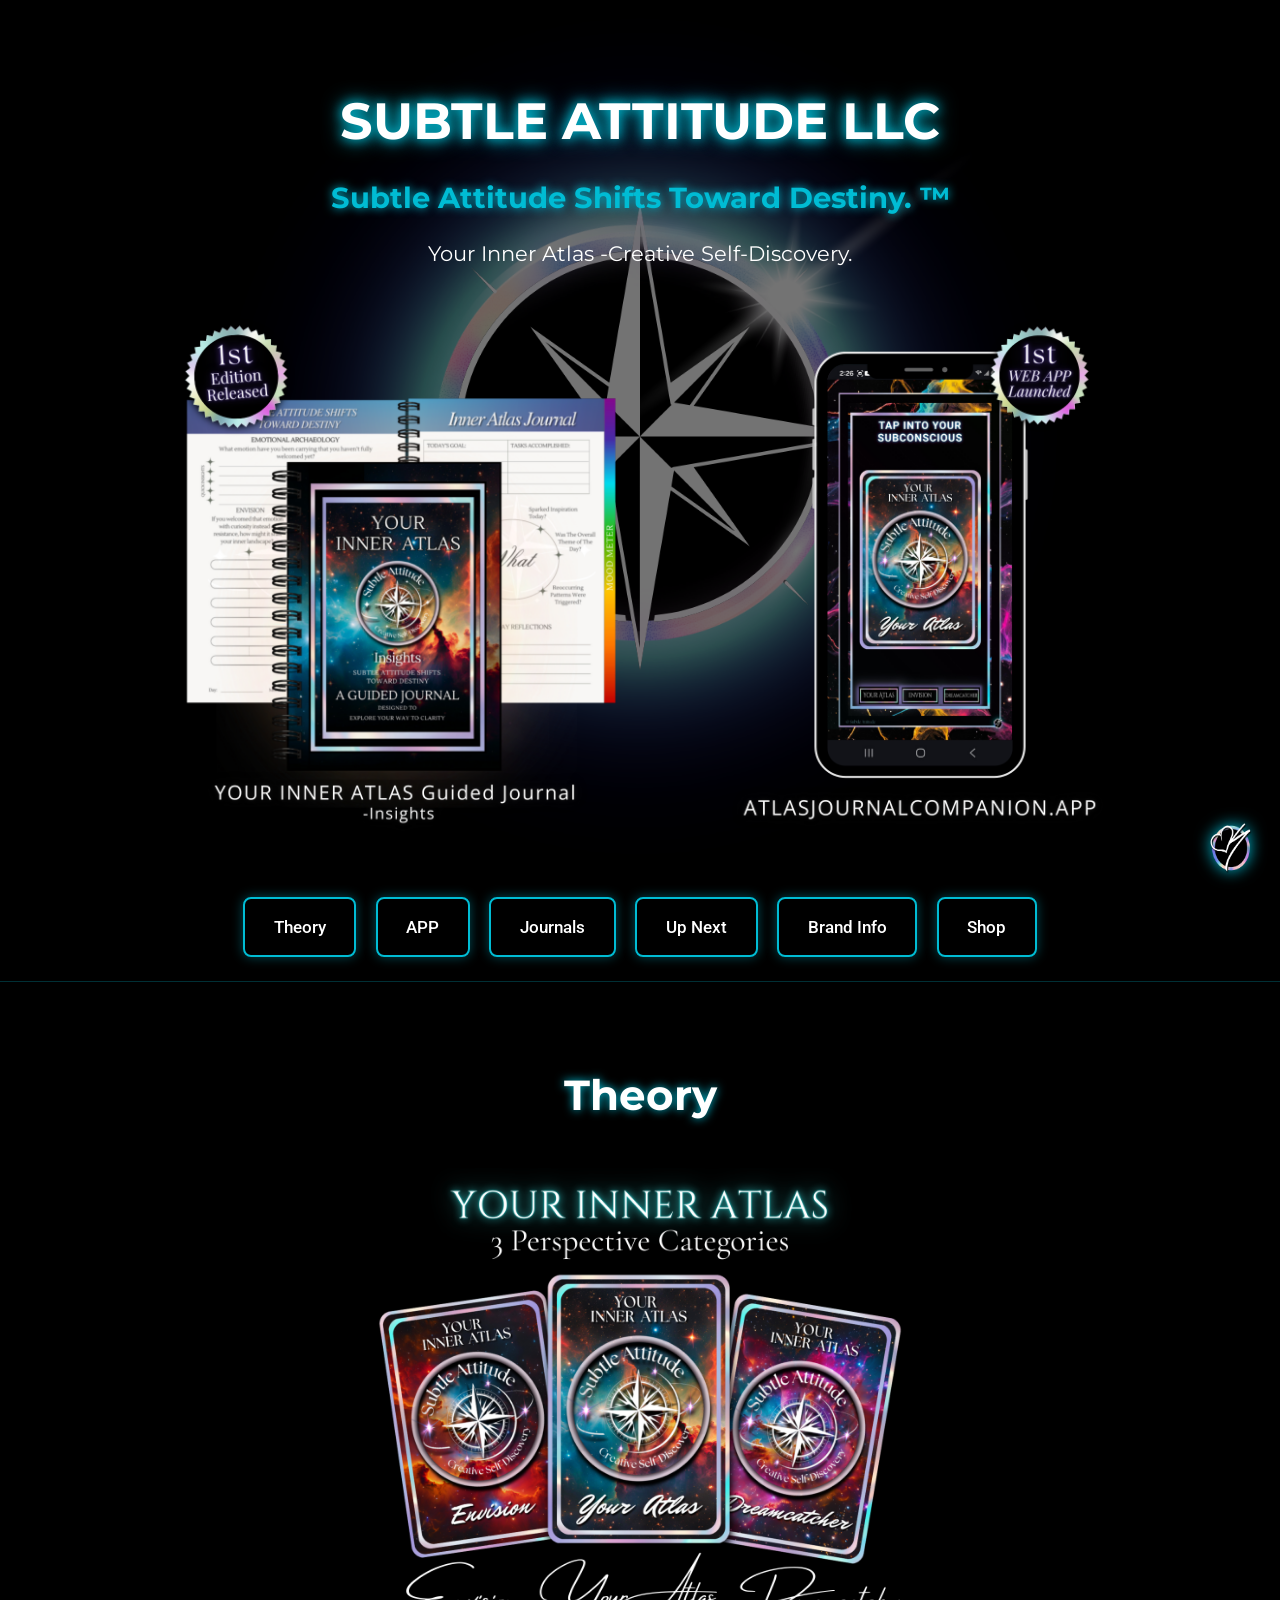
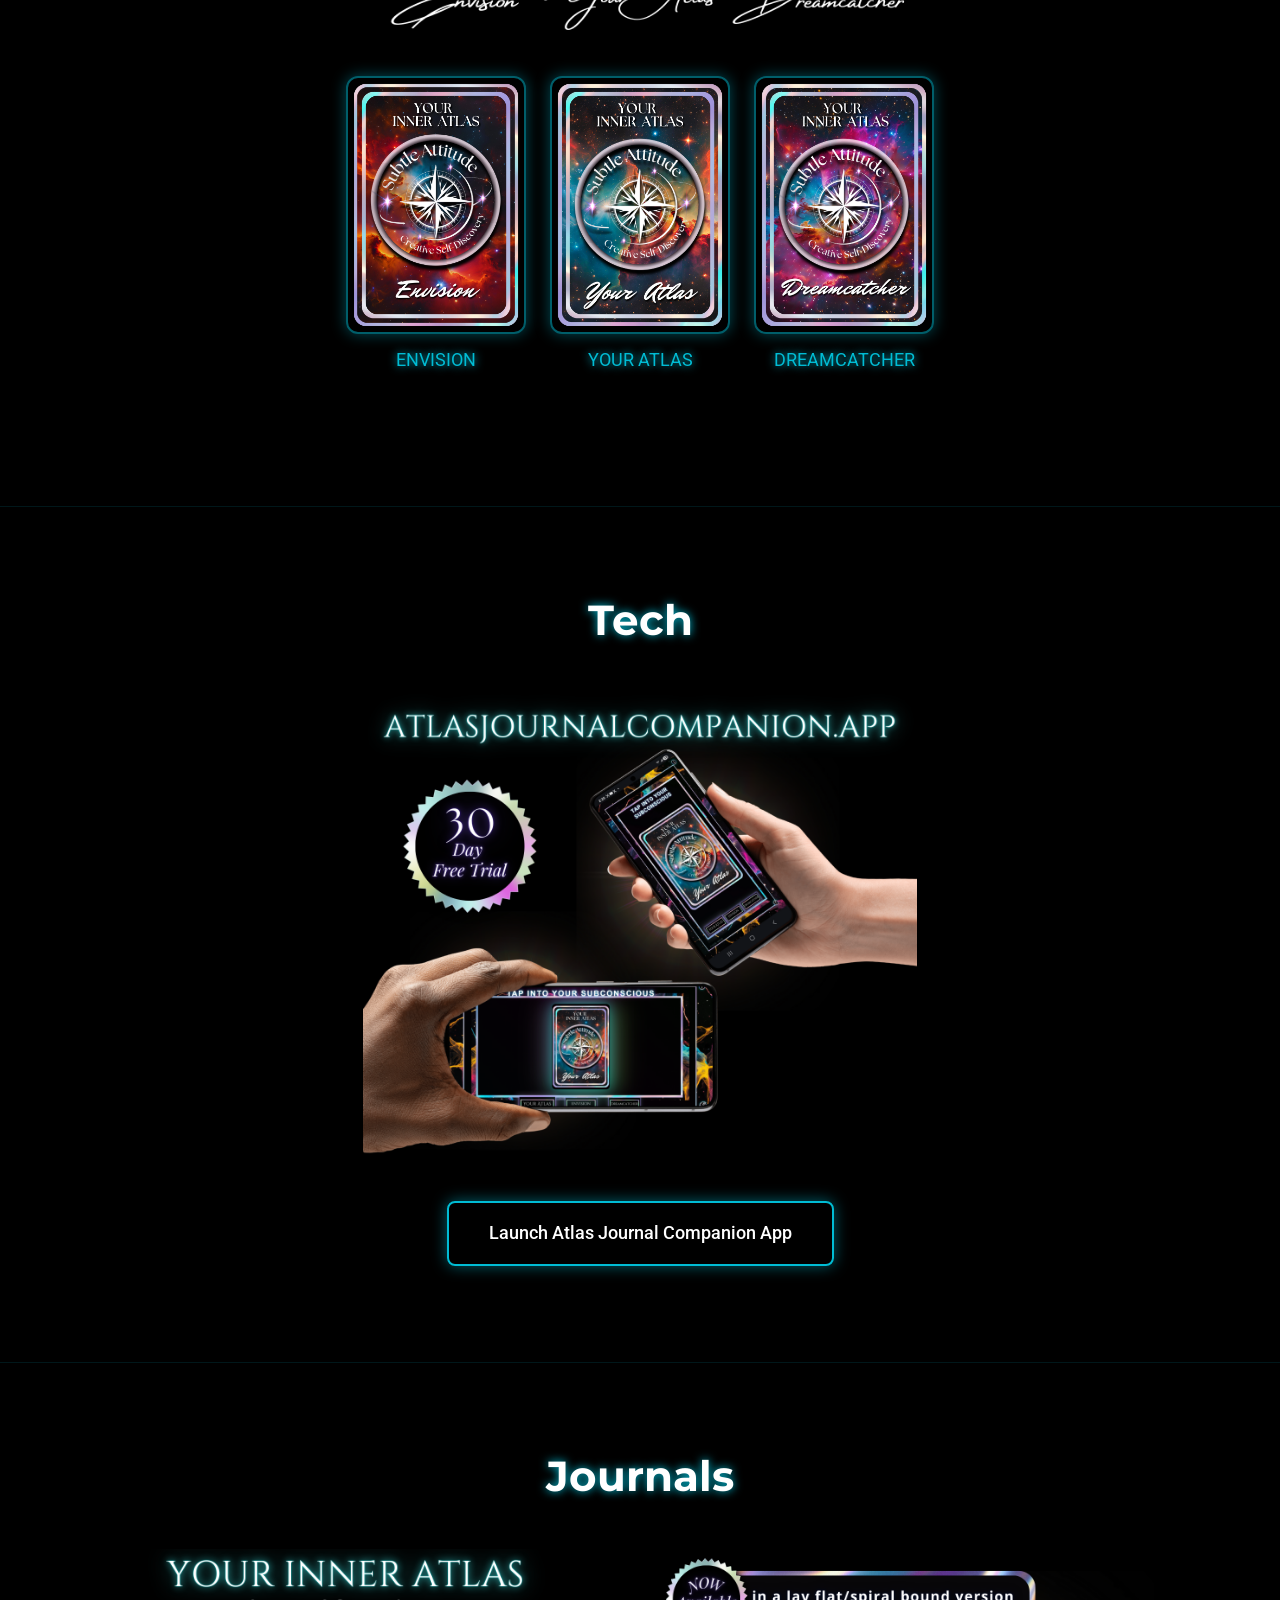
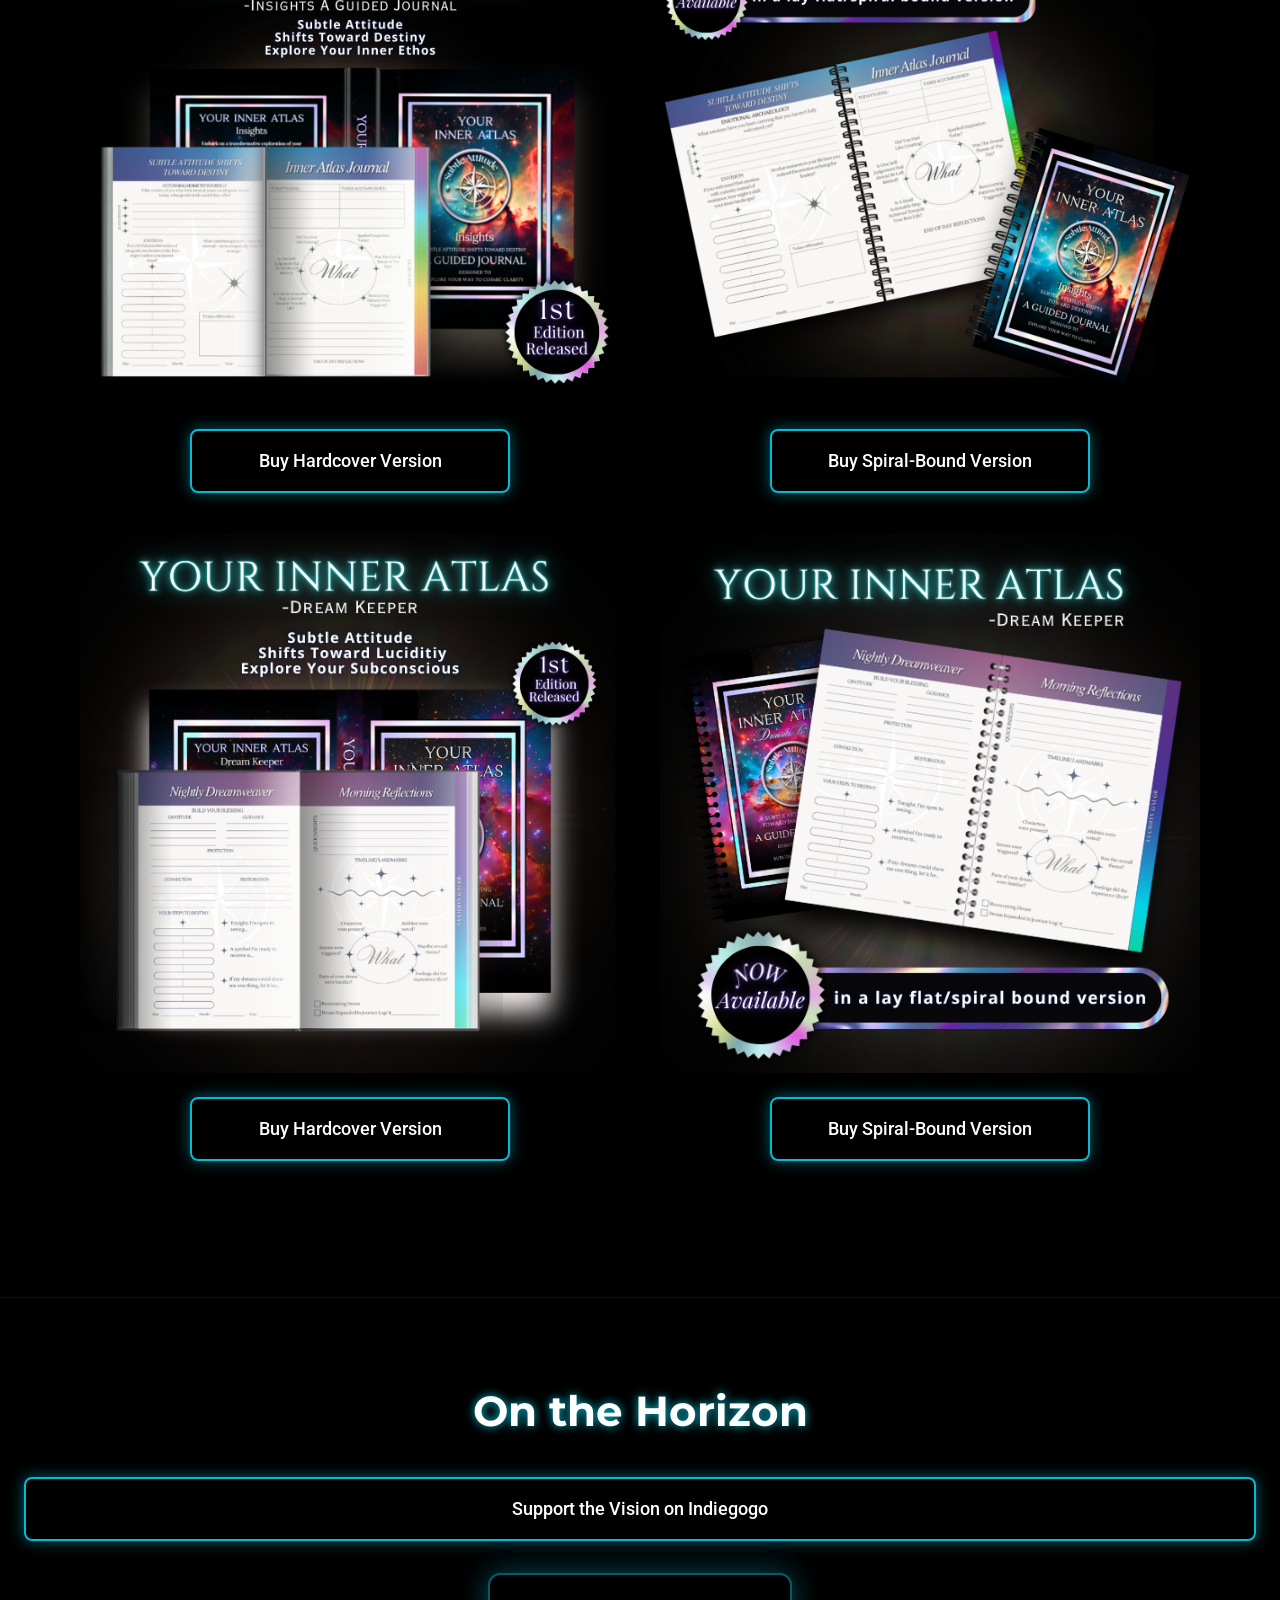
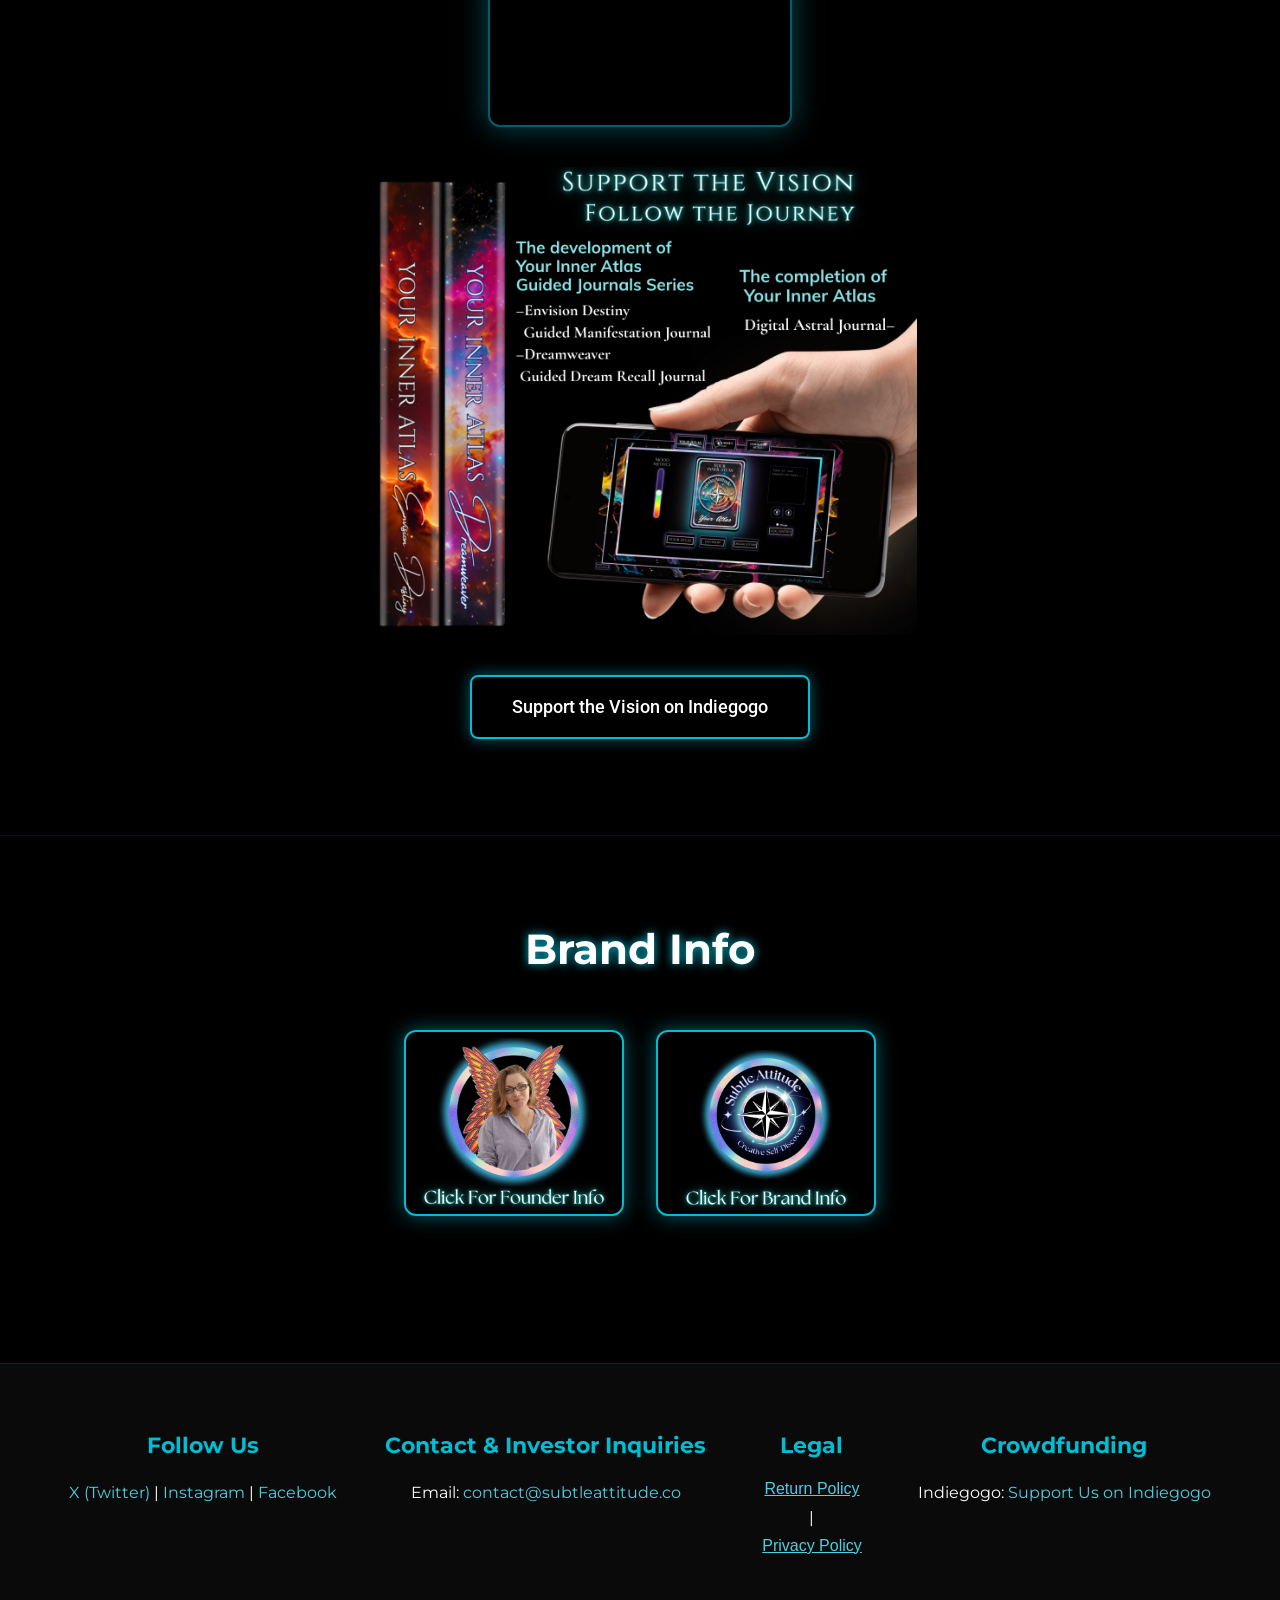
==== commit 5f4b60d1: "Add Shop button to main navigation" ====
--- a/index.html
+++ b/index.html
@@ -25,13 +25,14 @@
         </div>
     </header>
 
-    <!-- Horizontal Navigation Row – Unchanged -->
+    <!-- Horizontal Navigation Row -->
     <nav class="section-nav">
         <a href="#theory" class="nav-btn">Theory</a>
         <a href="#tech" class="nav-btn">APP</a>
         <a href="#journals" class="nav-btn">Journals</a>
         <a href="#unfolding" class="nav-btn">Up Next</a>
         <a href="#subtle-attitude" class="nav-btn">Brand Info</a>
+        <a href="https://shop.subtleattitude.co" class="nav-btn" target="_blank" rel="noopener">Shop</a>
     </nav>
 
     <!-- Section 1: Theory – Unchanged -->
@@ -72,13 +73,13 @@
             <div class="journal-item">
                 <img src="/images/5-Your-Inner-Atlas-Insights-Guided-Journal.png" 
                      alt="Your Inner Atlas Insights Guided Journal" class="section-image">
-                <a href="https://www.lulu.com/shop/kristin-wood/your-inner-atlas-insights-a-guided-journal/hardcover/product-nv62z99.html?q=" 
+                <a href="https://shop.subtleattitude.co/product/your-inner-atlas-insights/" 
                    class="section-button" target="_blank">Buy Hardcover Version</a>
             </div>
             <div class="journal-item">
                 <img src="/images/6-Your-Inner-Atlas-Insights-Guided-Journal-Spiral-Bound-Version.png" 
                      alt="Your Inner Atlas Insights Guided Journal – Spiral Bound Version" class="section-image">
-                <a href="https://www.lulu.com/shop/kristin-sundance-borst/your-inner-atlas-insights-a-guided-journal/paperback/product-je64ppp.html?q=Your+Inner+Atlas+-Inights" 
+                <a href="https://shop.subtleattitude.co/product/your-inner-atlas-insights-2/" 
                    class="section-button" target="_blank">Buy Spiral-Bound Version</a>
             </div>
         </div>
@@ -88,13 +89,13 @@
             <div class="journal-item">
                 <img src="/images/Your-Inner-Atlas-Dream-Keeper-Hardcover-Graphic.png" 
                      alt="Your Inner Atlas – Dream Keeper Hardcover" class="section-image">
-                <a href="https://www.lulu.com/shop/kristin-wood/your-inner-atlas-dream-keeper/hardcover/product-v8wv9z4.html?q=Your+Inner+Atlas+-Dream" 
+                <a href="https://shop.subtleattitude.co/product/your-inner-atlas-dream-keeper/" 
                    class="section-button" target="_blank">Buy Hardcover Version</a>
             </div>
             <div class="journal-item">
                 <img src="/images/Your-Inner-Atlas-Dream-Keeper-Spiral-Bound-Graphic.png" 
                      alt="Your Inner Atlas – Dream Keeper Spiral Bound" class="section-image">
-                <a href="https://www.lulu.com/shop/kristin-wood/your-inner-atlas-dream-keeper/paperback/product-rmw5d4v.html?q=Your+Inner+Atlas+-Dream" 
+                <a href="https://shop.subtleattitude.co/product/your-inner-atlas-dream-keeper-2/" 
                    class="section-button" target="_blank">Buy Spiral-Bound Version</a>
             </div>
         </div>
